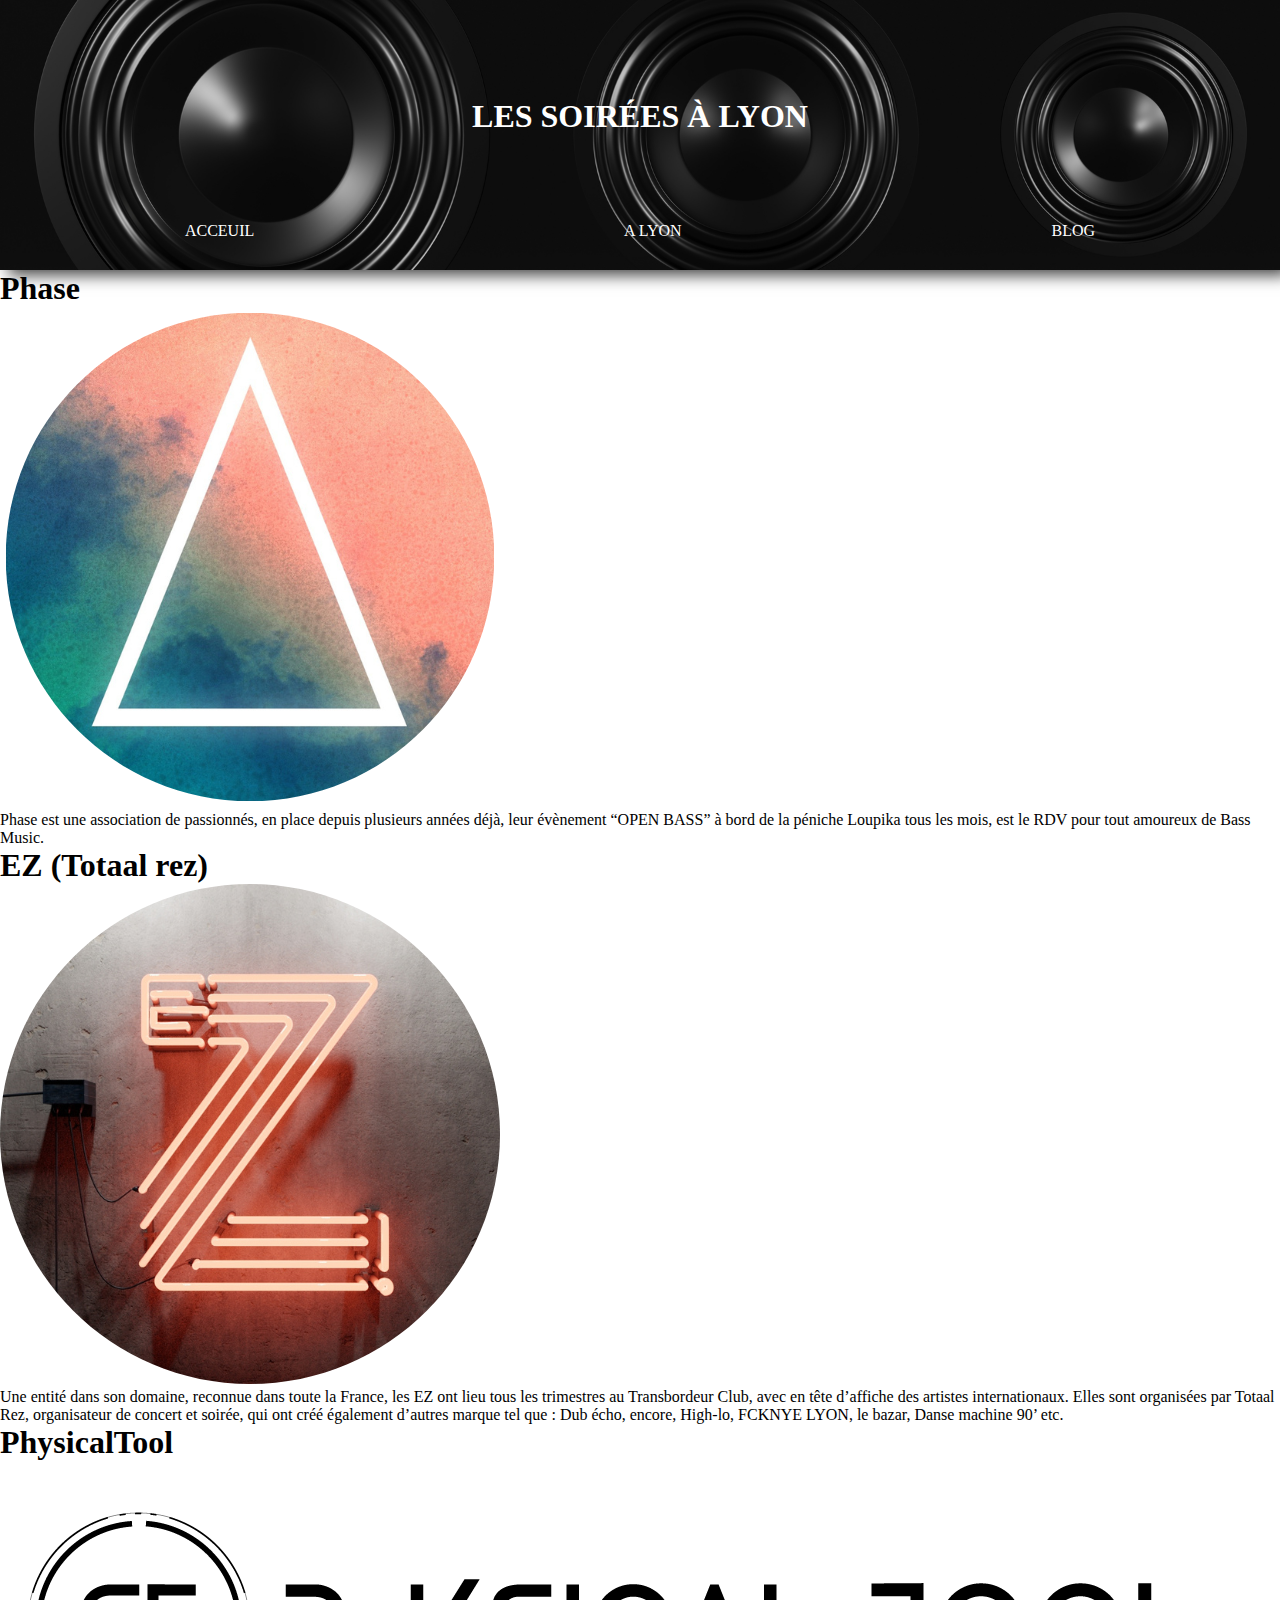
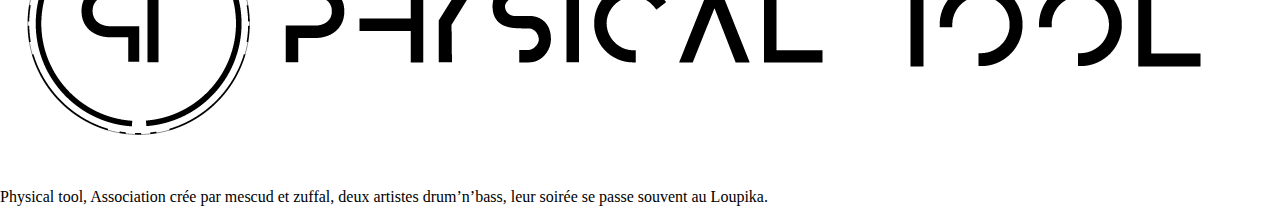
==== page2.html @ d8d4aff1 "base content HTML done" ====
<!DOCTYPE html>
<html lang="en">
<head>
    <meta charset="UTF-8">
    <meta http-equiv="X-UA-Compatible" content="IE=edge">
    <meta name="author" content="Benjamin CHAILLAN">
    <meta name="viewport" content="width=device-width, initial-scale=1.0">
    <link rel="stylesheet" href="style.css">
    <link rel="stylesheet" href="page2.css">
    <title>Dubstep and DNB | Lyon | Meilleurs soirée Bass Music Lyon</title>
</head>
<body>
    <header>
        <div class="home-header">
        <div class="title">
        <h1>Les soirées à Lyon</h1>
        </div>
        <nav>
            <div class="navlink-container">
                <ul class="menu">
                    <li class="list-menu"><a href="">Acceuil</a> </li>
                    <li class="list-menu"><a href="">A Lyon</a></li>
                    <li class="list-menu"><a href="">Blog</a></li>
                </ul>
            </div>
        </nav>
        </div>
    </header>
    <main>
        <section>
            <div>
                <article>
                    <h1>Phase</h1>
                    <img src="images/phase-LOGO.png" alt="" class="logo-conttainer">
                    <p>Phase est une association de passionnés, en place depuis plusieurs années déjà, leur évènement “OPEN BASS”  à bord de la péniche Loupika tous les mois, est le RDV pour tout amoureux de Bass Music. </p>
                </article>
            </div>
            <div>
                <article>
                    <h1>EZ (Totaal rez)</h1>
                    <img class="logo-container" src="images/EZ-LOGO.png" alt="LOGO EZ">
                    <p>Une entité dans son domaine, reconnue dans toute la France, les EZ ont lieu tous les trimestres  au Transbordeur Club, avec en tête d’affiche des artistes internationaux.
                        Elles sont organisées par Totaal Rez, organisateur de concert et soirée, qui ont créé également d’autres marque tel que : Dub écho, encore, High-lo, FCKNYE LYON, le bazar, Danse machine 90’ etc.
                        </p>
                </article>
            </div>
            <div>
                <article>
                    <h1>PhysicalTool</h1>
                    <img src="images/logofinalrvbNoir-01.png" alt="" class="logo-container">
                    <p>Physical tool, Association crée par mescud et zuffal, deux artistes drum’n’bass, leur soirée se passe souvent au Loupika.
                    </p>
                </article>
            </div>
        </section>
    </main>
    <footer>

    </footer>
</body>
</html>
---- style.css ----
* {
    margin: 0;
    padding: 0;
    box-sizing: border-box;
    list-style: none;
    text-decoration: none;
}




:root {
    --main-color : black;
    --secondary-color : white;
    --hover-color : black;
    --background-hover-color : rgba(201, 201, 201, 0.697);
    --shadow-settings-color-1 : 9px 5px 15px 0px rgba(0,0,0,0.75);
    --shadow-settings-color-2: 10px 10px 20px 0px rgba(0,0,0,0.75);
}
            /*---------------------- HEADER ----------------------*/

header {
    height: 30vh;
    background: url(images/basscover.jpg) center/cover ;
    text-transform: uppercase;
    box-shadow: 9px 5px 15px 0px rgba(0,0,0,0.75);
    -webkit-box-shadow:var(--shadow-settings-color-1) ;
    -moz-box-shadow:var(--shadow-settings-color-1);
    
}

.home-header {
    width: 100%;
    height: 100%;
}

.title {
    display: flex;
    width: 100%;
    height: 50%;
    justify-content: center;
    align-items: flex-end;
    color: var(--secondary-color);
}

nav {
    width: 100%;
    height: 50%;
}

.navlink-container {
    width: 100%;
    height: 100%;
}

.menu {
    display: flex;
    width: 100%;
    height: 100%;
    justify-content: space-around;
    align-items: flex-end;
    padding-bottom: 30px;
}

a {   
    color: var(--secondary-color);
    padding: 10px;
    border-radius: 10px;
}

.menu li a:hover {
    color:var(--hover-color) ;
    background-color:var(--background-hover-color);
}

            /*---------------------- ARTICLES----------------------*/

.main {
    margin: 0 20vw;
}


.article-container {
    width: 100%;
}

.intro {
    margin: 100px 0;
}
.article-column {
    text-align: center;
    margin: 50px 0;
}

.article-title { 
    margin: 10px 0;
    text-transform: uppercase;
}

.article-content {
    margin-bottom: 40px ;
}

            /* ---------------------- SAMPLE GENEREAL SETTINGS AREA ----------------------*/
iframe {
    border: 0;
}

.title-sample {
    padding: 5px;
}

.article-comment {
    font-style: italic;
}
            /* ---------------------- SAMPLES-DUBSTEP ----------------------*/

.sample-containers-dubstep > * { 
    text-transform: uppercase;
    display: flex;
    flex-direction: column;
    align-items: center;
    width: 100%;
    height: auto;
    border-radius: 50px;
    text-align: center;
    padding-bottom: 20px;
    box-shadow: 10px 10px 20px 0px rgba(0,0,0,0.75);
    -webkit-box-shadow:var(--shadow-settings-color-2) ;
    -moz-box-shadow: var(--shadow-settings-color-2);
    
}

.sample-containers-dubstep {
    display: grid;
    grid-template-columns: repeat(3, 1fr);
    grid-template-rows: repeat(2, 1fr);
    grid-column-gap: 20px;
    grid-row-gap: 20px;
    margin-bottom: 40px;
}

.sample-div1 { grid-area: 1 / 1 / 2 / 2; }
.sample-div2 { grid-area: 1 / 2 / 2 / 3; }
.sample-div3 { grid-area: 1 / 3 / 2 / 4; }
.sample-div4 { grid-area: 2 / 1 / 3 / 2; }
.sample-div5 { grid-area: 2 / 2 / 3 / 3; }
.sample-div6 { grid-area: 2 / 3 / 3 / 4; } 



            /*---------------------- SAMPLE-DNB ----------------------*/

.sample-containers-dnb > * { 
    text-transform: uppercase;
    display: flex;
    flex-direction: column;
    align-items: center;
    width: 100%;
    height: auto;
    border-radius: 50px;
    text-align: center;
    padding-bottom: 20px;
    box-shadow: 10px 10px 20px 0px rgba(0,0,0,0.75);
    -webkit-box-shadow: 10px 10px 20px 0px rgba(0,0,0,0.75);
    -moz-box-shadow: 10px 10px 20px 0px rgba(0,0,0,0.75);
}
.sample-containers-dnb {
    display: grid;
    grid-template-columns: repeat(3, 1fr);
    grid-template-rows: repeat(2, 1fr);
    grid-column-gap: 20px;
    grid-row-gap: 20px;
    
}

.sample-div7 { grid-area: 1 / 1 / 2 / 2; }
.sample-div8 { grid-area: 1 / 2 / 2 / 3; }
.sample-div9 { grid-area: 1 / 3 / 2 / 4; }
.sample-div10 { grid-area: 2 / 1 / 3 / 2; }
.sample-div11 { grid-area: 2 / 2 / 3 / 3; }
.sample-div12 { grid-area: 2 / 3 / 3 / 4; } 

            /*----------------------  RESPONSIVE ---------------------- */

@media screen and (max-width:768px) {

main {
    margin:0 10vw ;
    }

.sample-containers-dubstep {
    display: flex;
    flex-direction: column;
    }

.sample-containers-dnb {
    display: flex;
    flex-direction: column;
    }
} 


@media screen and (max-width:1200px) and (min-width:769px) {
    main {
        margin: 0 10vw;
    }
    
    .sample-containers-dubstep {
        display: grid;
        grid-template-columns: repeat(2, 1fr);
        grid-template-rows: repeat(3, 1fr);
        grid-column-gap: 20px;
        grid-row-gap: 20px;
        }
        
    .sample-div1 { grid-area: 1 / 1 / 2 / 2; }
    .sample-div2 { grid-area: 1 / 2 / 2 / 3; }
    .sample-div3 { grid-area: 2 / 1 / 3 / 2; }
    .sample-div4 { grid-area: 2 / 2 / 3 / 3; }
    .sample-div5 { grid-area: 3 / 1 / 4 / 2; }
    .sample-div6 { grid-area: 3 / 2 / 4 / 3; } 
    
    .sample-containers-dnb {
        display: grid;
        grid-template-columns: repeat(2, 1fr);
        grid-template-rows: repeat(3, 1fr);
        grid-column-gap: 20px;
        grid-row-gap: 20px;
        }
    
        .sample-div7 { grid-area: 1 / 1 / 2 / 2; }
        .sample-div8 { grid-area: 1 / 2 / 2 / 3; }
        .sample-div9 { grid-area: 2 / 1 / 3 / 2; }
        .sample-div10 { grid-area: 2 / 2 / 3 / 3; }
        .sample-div11 { grid-area: 3 / 1 / 4 / 2; }
        .sample-div12 { grid-area: 3 / 2 / 4 / 3; } 
        
        
    }
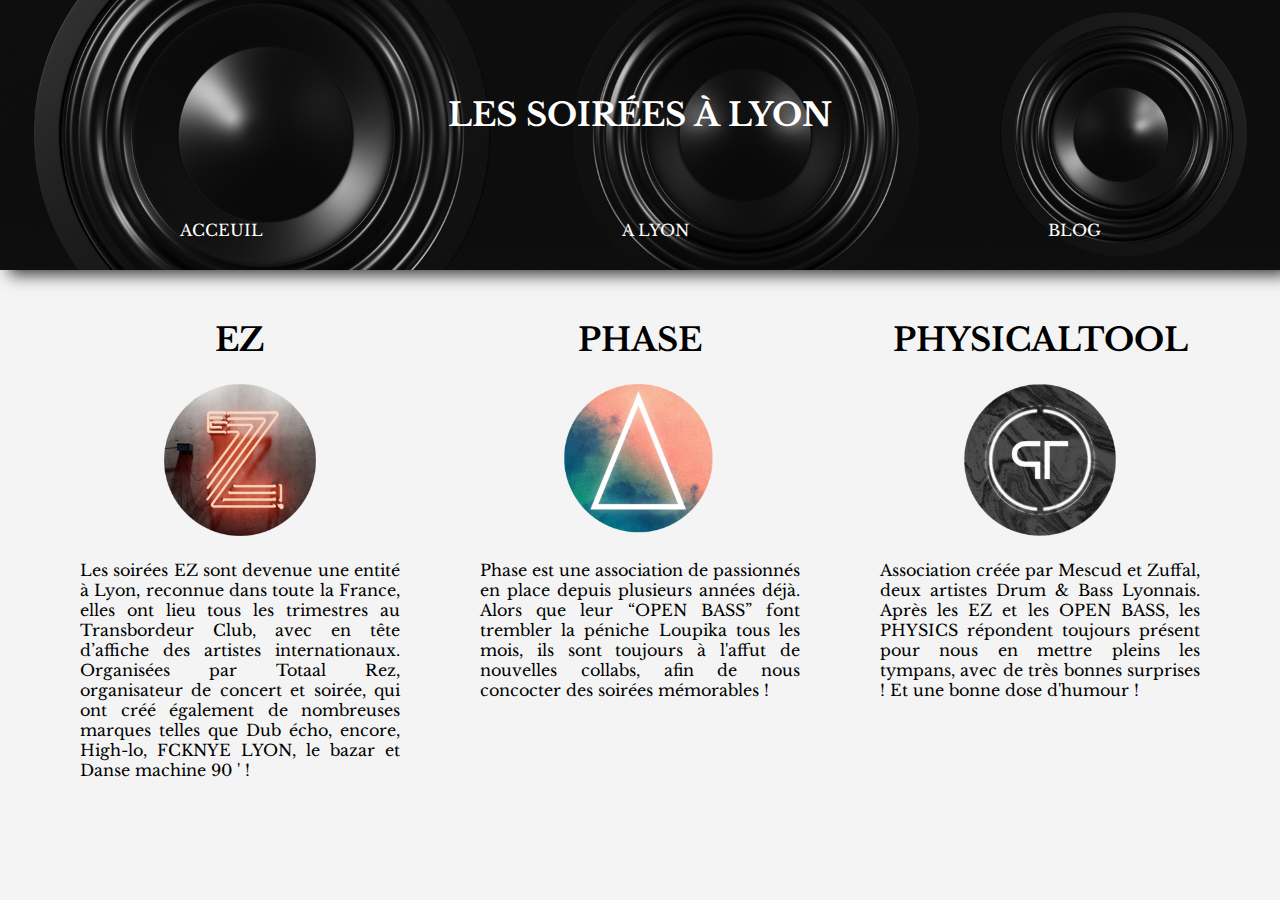
==== commit 2f71f045: "finish page 2CSS with add logo in PNG for background color body" ====
--- a/page2.html
+++ b/page2.html
@@ -10,6 +10,17 @@
     <title>Dubstep and DNB | Lyon | Meilleurs soirée Bass Music Lyon</title>
 </head>
 <body>
+    <script>
+        window.fbAsyncInit = function() {
+          FB.init({
+            appId            : 'your-app-id',
+            autoLogAppEvents : true,
+            xfbml            : true,
+            version          : 'v15.0'
+          });
+        };
+      </script>
+      <script async defer crossorigin="anonymous" src="https://connect.facebook.net/en_US/sdk/debug.js"></script>
     <header>
         <div class="home-header">
         <div class="title">
@@ -18,8 +29,8 @@
         <nav>
             <div class="navlink-container">
                 <ul class="menu">
-                    <li class="list-menu"><a href="">Acceuil</a> </li>
-                    <li class="list-menu"><a href="">A Lyon</a></li>
+                    <li class="list-menu"><a href="index.html">Acceuil</a> </li>
+                    <li class="list-menu"><a href="page2.css">A Lyon</a></li>
                     <li class="list-menu"><a href="">Blog</a></li>
                 </ul>
             </div>
@@ -27,30 +38,42 @@
         </div>
     </header>
     <main>
-        <section>
-            <div>
-                <article>
-                    <h1>Phase</h1>
-                    <img src="images/phase-LOGO.png" alt="" class="logo-conttainer">
-                    <p>Phase est une association de passionnés, en place depuis plusieurs années déjà, leur évènement “OPEN BASS”  à bord de la péniche Loupika tous les mois, est le RDV pour tout amoureux de Bass Music. </p>
+        <section class="articleP2-container">
+            <div class="div-articlesP2-content">
+                <article class="articleP2-content">
+                    <div class="logo-and-title">
+                    <title></title>
+                    <img class="logo-container" src="images/ezLOGO.png" alt="LOGO EZ">
+                    <h1 class="articleP2-title">EZ</h1>
+                    </div>
+                    <p class="articleP2-p">Les soirées EZ sont devenue une entité à Lyon, reconnue dans toute la France, elles ont lieu tous les trimestres  au Transbordeur Club, avec en tête d’affiche des artistes internationaux.
+                        Organisées par Totaal Rez, organisateur de concert et soirée, qui ont créé également de nombreuses marques telles que  Dub écho, encore, High-lo, FCKNYE LYON, le bazar et Danse machine 90 ' ! 
+                    </p>
+                    <div class="fb-like" data-href="https://www.facebook.com/ez.dubstep.night" data-width="" data-layout="button_count" data-action="like" data-size="small" data-share="false"></div>
+                    
+                </article>
+               
+            </div>
+            <div class="div-articlesP2-content">
+                <article class="articleP2-content">
+                    <div class="logo-and-title">
+                    <img src="images/phaseLOGO.png" alt="" class="logo-container">
+                    <h1 class="articleP2-title">Phase</h1>
+                    </div>
+                    <p>Phase est une association de passionnés en place depuis plusieurs années déjà. Alors que leur “OPEN BASS”  font trembler  la péniche Loupika tous les mois, ils sont toujours à l'affut de nouvelles collabs, afin de nous concocter des soirées mémorables ! </p>
+                    <div class="fb-like" data-href="https://www.facebook.com/phaselectro" data-width="" data-layout="button_count" data-action="like" data-size="small" data-share="false"></div>    
                 </article>
             </div>
-            <div>
-                <article>
-                    <h1>EZ (Totaal rez)</h1>
-                    <img class="logo-container" src="images/EZ-LOGO.png" alt="LOGO EZ">
-                    <p>Une entité dans son domaine, reconnue dans toute la France, les EZ ont lieu tous les trimestres  au Transbordeur Club, avec en tête d’affiche des artistes internationaux.
-                        Elles sont organisées par Totaal Rez, organisateur de concert et soirée, qui ont créé également d’autres marque tel que : Dub écho, encore, High-lo, FCKNYE LYON, le bazar, Danse machine 90’ etc.
-                        </p>
-                </article>
-            </div>
-            <div>
-                <article>
-                    <h1>PhysicalTool</h1>
-                    <img src="images/logofinalrvbNoir-01.png" alt="" class="logo-container">
-                    <p>Physical tool, Association crée par mescud et zuffal, deux artistes drum’n’bass, leur soirée se passe souvent au Loupika.
+            <div class="div-articlesP2-content">
+                <article class="articleP2-content">
+                    <div class="logo-and-title">
+                    <img src="images/physicalLOGO.png" alt="" class="logo-container">
+                    <h1 class="articleP2-title">PhysicalTool</h1>
+                    </div>
+                    <p>Association créée par Mescud et Zuffal, deux artistes Drum & Bass Lyonnais. Après les EZ et les OPEN BASS, les PHYSICS répondent toujours présent pour nous en mettre pleins les tympans, avec de très bonnes surprises ! Et une bonne dose d'humour !
                     </p>
-                </article>
+                    <div class="fb-like" data-href="https://www.facebook.com/physicaltoolcrew" data-width="" data-layout="button_count" data-action="like" data-size="small" data-share="false"></div>
+                    </article>
             </div>
         </section>
     </main>
--- a/style.css
+++ b/style.css
@@ -1,21 +1,29 @@
+@import url('https://fonts.googleapis.com/css2?family=Libre+Baskerville&display=swap');
+
 * {
     margin: 0;
     padding: 0;
     box-sizing: border-box;
     list-style: none;
     text-decoration: none;
-}
-
+    font-family: 'Libre Baskerville', serif;
+    
+}
+body {
+    background-color: var(--background-color)
+}
 
 
 
 :root {
     --main-color : black;
-    --secondary-color : white;
+    --secondary-color : rgb(255, 255, 255);
     --hover-color : black;
     --background-hover-color : rgba(201, 201, 201, 0.697);
     --shadow-settings-color-1 : 9px 5px 15px 0px rgba(0,0,0,0.75);
     --shadow-settings-color-2: 10px 10px 20px 0px rgba(0,0,0,0.75);
+    --background-color : #F4F4F4;
+    --police-color : #2a272a;
 }
             /*---------------------- HEADER ----------------------*/
 
@@ -76,7 +84,7 @@
             /*---------------------- ARTICLES----------------------*/
 
 .main {
-    margin: 0 20vw;
+    margin: 0 20vw;    
 }
 
 
@@ -128,6 +136,7 @@
     box-shadow: 10px 10px 20px 0px rgba(0,0,0,0.75);
     -webkit-box-shadow:var(--shadow-settings-color-2) ;
     -moz-box-shadow: var(--shadow-settings-color-2);
+    background-color: var(--secondary-color);
     
 }
 
@@ -164,6 +173,7 @@
     box-shadow: 10px 10px 20px 0px rgba(0,0,0,0.75);
     -webkit-box-shadow: 10px 10px 20px 0px rgba(0,0,0,0.75);
     -moz-box-shadow: 10px 10px 20px 0px rgba(0,0,0,0.75);
+    background-color: var(--secondary-color);
 }
 .sample-containers-dnb {
     display: grid;
@@ -189,6 +199,10 @@
     margin:0 10vw ;
     }
 
+    .article-content {
+    text-align: justify;
+}
+
 .sample-containers-dubstep {
     display: flex;
     flex-direction: column;
@@ -204,6 +218,10 @@
 @media screen and (max-width:1200px) and (min-width:769px) {
     main {
         margin: 0 10vw;
+    }
+    
+    .article-content {
+        text-align: justify;
     }
     
     .sample-containers-dubstep {
--- a/page2.css
+++ b/page2.css
@@ -0,0 +1,72 @@
+body {
+    background-color: var(--background-color);
+}
+
+.articleP2-container {
+    display:flex;
+    justify-content: space-evenly;
+}
+
+.articleP2-content {
+    width: 25vw;
+    margin-top: 50px;
+    height: auto;
+    display: flex;
+    flex-direction: column;
+    justify-content:space-between;
+    text-align: justify;
+    
+    /* background-color: var(--secondary-color);
+    padding: 10px;
+    box-shadow: 10px 10px 20px 0px rgba(0,0,0,0.75);
+    -webkit-box-shadow: 10px 10px 20px 0px rgba(0,0,0,0.75);
+    -moz-box-shadow: 10px 10px 20px 0px rgba(0,0,0,0.75);
+    border-radius: 10px;
+    */
+
+}
+
+.logo-container {
+    width: 50%;
+    margin: 20px;
+    
+}
+
+.logo-and-title {
+    display: flex;
+    flex-direction: column-reverse;
+    align-items: center;
+    text-transform: uppercase;
+}
+
+.fb-like {
+    
+    display: flex;
+    justify-content: flex-end;
+    margin-top: 10px;
+}
+
+
+
+/*----------------------  RESPONSIVE ---------------------- */
+
+@media screen and (max-width:1200px) {
+    .articleP2-container {
+        flex-direction: column;
+        align-items: center;
+        width: 100%;
+        
+        }
+    .articleP2-content {
+        width: 50vw;
+        margin: 50px 0;
+        
+    }
+    .logo-and-title {
+        margin: 30px 0;
+    }
+    .fb-like {
+        justify-content: center;
+    }
+}
+
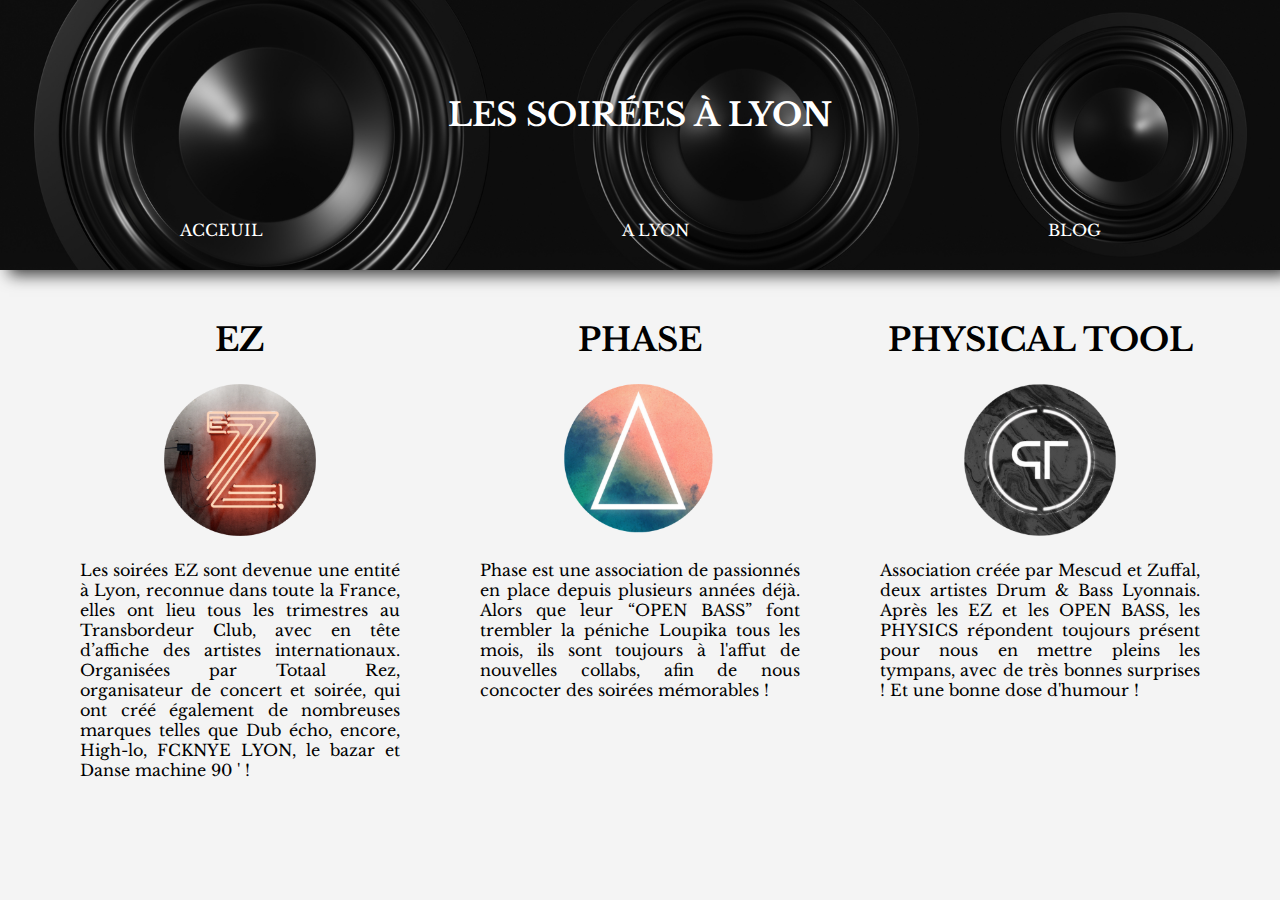
==== commit a33dc436: "Merge pull request #12 from brrrrrbrrrr/page2CSS" ====
--- a/page2.html
+++ b/page2.html
@@ -68,7 +68,7 @@
                 <article class="articleP2-content">
                     <div class="logo-and-title">
                     <img src="images/physicalLOGO.png" alt="" class="logo-container">
-                    <h1 class="articleP2-title">PhysicalTool</h1>
+                    <h1 class="articleP2-title">Physical Tool</h1>
                     </div>
                     <p>Association créée par Mescud et Zuffal, deux artistes Drum & Bass Lyonnais. Après les EZ et les OPEN BASS, les PHYSICS répondent toujours présent pour nous en mettre pleins les tympans, avec de très bonnes surprises ! Et une bonne dose d'humour !
                     </p>
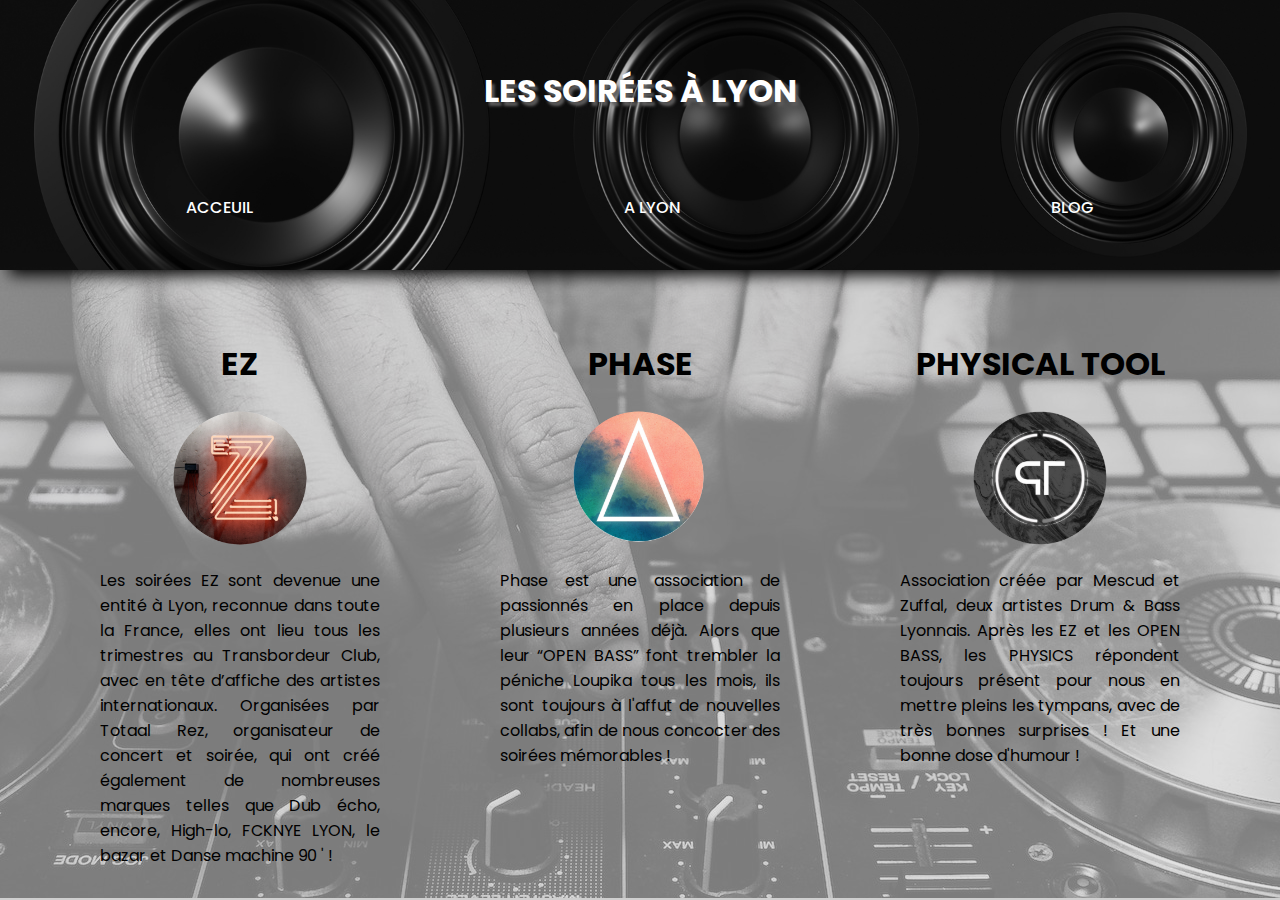
==== commit c7ada0f7: "Merge pull request #15 from brrrrrbrrrr/page1update" ====
--- a/page2.html
+++ b/page2.html
@@ -24,14 +24,14 @@
     <header>
         <div class="home-header">
         <div class="title">
-        <h1>Les soirées à Lyon</h1>
+        <h1 class="title-effect">Les soirées à Lyon</h1>
         </div>
         <nav>
             <div class="navlink-container">
                 <ul class="menu">
                     <li class="list-menu"><a href="index.html">Acceuil</a> </li>
-                    <li class="list-menu"><a href="page2.css">A Lyon</a></li>
-                    <li class="list-menu"><a href="">Blog</a></li>
+                    <li class="list-menu"><a href="page2.html">A Lyon</a></li>
+                    <li class="list-menu"><a href="page3.html">Blog</a></li>
                 </ul>
             </div>
         </nav>
--- a/style.css
+++ b/style.css
@@ -1,4 +1,4 @@
-@import url('https://fonts.googleapis.com/css2?family=Libre+Baskerville&display=swap');
+@import url('https://fonts.googleapis.com/css2?family=Libre+Baskerville&family=Permanent+Marker&family=Poppins:ital,wght@0,200;0,400;0,500;0,600;0,700;0,800;0,900;1,200;1,300;1,400;1,500;1,700;1,800;1,900&family=Seymour+One&display=swap');
 
 * {
     margin: 0;
@@ -6,12 +6,32 @@
     box-sizing: border-box;
     list-style: none;
     text-decoration: none;
-    font-family: 'Libre Baskerville', serif;
+ 
+    
     
 }
 body {
-    background-color: var(--background-color)
-}
+    /* background-color: var(--background-color) */
+    position: relative;
+    font-family: 'Poppins', serif;
+    font-weight: 400;
+    
+    
+}
+body::after {
+    content: "";
+    background: url(images/djBackGround.jpg)fixed ;
+    background-position: center;
+    max-width: 100vw;
+    height: auto;
+    opacity: 0.4;
+    top: 0;
+    left: 0;
+    bottom: 0;
+    right: 0;
+    position: absolute;
+    z-index: -1;   
+  }
 
 
 
@@ -19,11 +39,15 @@
     --main-color : black;
     --secondary-color : rgb(255, 255, 255);
     --hover-color : black;
-    --background-hover-color : rgba(201, 201, 201, 0.697);
-    --shadow-settings-color-1 : 9px 5px 15px 0px rgba(0,0,0,0.75);
-    --shadow-settings-color-2: 10px 10px 20px 0px rgba(0,0,0,0.75);
-    --background-color : #F4F4F4;
+    --nav-background-color-hover : rgba(201, 201, 201, 0.697);
+    --shadow-settings-color-1 : 9px 5px 15px 0px rgba(0,0,0);
+    --shadow-settings-color-2: 10px 10px 20px 0px rgb(0, 0, 0);
+    --shadow-settings-color-article : 9px 5px 15px 0px rgba(0,0,0,0.75);
+    --background-color : #cfcfcf;
     --police-color : #2a272a;
+    --border-hover : white ;
+    --hover-background--general : #f4f4f4a9;
+    
 }
             /*---------------------- HEADER ----------------------*/
 
@@ -40,6 +64,7 @@
 .home-header {
     width: 100%;
     height: 100%;
+    
 }
 
 .title {
@@ -49,6 +74,21 @@
     justify-content: center;
     align-items: flex-end;
     color: var(--secondary-color);
+    animation: slide-in 1s;
+    
+    
+    }
+
+.title-effect {
+    text-shadow: 3px 4px 3px #5c5b5b;
+    border-radius: 50%;
+    padding: 20px;
+    
+}
+
+.title-effect:hover {
+    transform: scale(2);
+	animation: pulse 1s infinite;
 }
 
 nav {
@@ -70,16 +110,28 @@
     padding-bottom: 30px;
 }
 
-a {   
+a {
     color: var(--secondary-color);
-    padding: 10px;
-    border-radius: 10px;
-}
-
-.menu li a:hover {
+    transition: transform .5s;
+    font-weight: 500;
+}
+
+li {   
+    
+    padding: 20px;
+    border-radius: 50%; 
+    /* animation: pulse 1s infinite; */
+    transition: transform .5s;
+}
+
+
+.menu li:hover {
     color:var(--hover-color) ;
-    background-color:var(--background-hover-color);
-}
+    background-color:var(--nav-background-color-hover);  
+    transform: scale(1.3);
+    
+}
+
 
             /*---------------------- ARTICLES----------------------*/
 
@@ -90,18 +142,39 @@
 
 .article-container {
     width: 100%;
+    
 }
 
 .intro {
     margin: 100px 0;
-}
+    padding: 20px;
+    transition: transform .5s, background-color .5s, box-shadow .5s ;
+    border-radius: 10px;
+}
+
+.intro:hover{
+    background-color:var(--hover-background--general); 
+    box-shadow: var(--shadow-settings-color-article);
+}
+
 .article-column {
     text-align: center;
     margin: 50px 0;
 }
 
+.article-full {
+    padding: 20px;
+    transition: transform .5s, background-color .5s, box-shadow .5s;
+    border-radius: 10px;
+}
+
+.article-full:hover{
+    background-color:var(--hover-background--general); 
+    box-shadow: var(--shadow-settings-color-article);
+}
+
 .article-title { 
-    margin: 10px 0;
+    margin: 30px 0;
     text-transform: uppercase;
 }
 
@@ -109,6 +182,28 @@
     margin-bottom: 40px ;
 }
 
+.article-dubstep-full {
+    padding: 20px;
+    transition: transform .5s, background-color .5s, box-shadow .5s;
+    border-radius: 10px;
+}
+
+.article-dubstep-full:hover{
+    background-color:var(--hover-background--general); 
+    box-shadow: var(--shadow-settings-color-article);
+    
+}
+
+.article-dnb-full {
+    padding: 20px;
+    transition: transform .5s, background-color .5s, box-shadow .5s;
+    border-radius: 10px;
+}
+
+.article-dnb-full:hover {
+    background-color:var(--hover-background--general);
+    box-shadow: var(--shadow-settings-color-article);
+}
             /* ---------------------- SAMPLE GENEREAL SETTINGS AREA ----------------------*/
 iframe {
     border: 0;
@@ -156,6 +251,18 @@
 .sample-div5 { grid-area: 2 / 2 / 3 / 3; }
 .sample-div6 { grid-area: 2 / 3 / 3 / 4; } 
 
+.sample-containers-dubstep > div  {
+    transition: transform 0.5s, background-color 0.5s, color 0.3s;
+    
+    }
+
+.sample-containers-dubstep > div:hover {
+    transform: scale(1.2);
+    background-color: #282828;
+    z-index: 1;
+    color: var(--secondary-color);
+    
+    }
 
 
             /*---------------------- SAMPLE-DNB ----------------------*/
@@ -175,12 +282,14 @@
     -moz-box-shadow: 10px 10px 20px 0px rgba(0,0,0,0.75);
     background-color: var(--secondary-color);
 }
+
 .sample-containers-dnb {
     display: grid;
     grid-template-columns: repeat(3, 1fr);
     grid-template-rows: repeat(2, 1fr);
     grid-column-gap: 20px;
     grid-row-gap: 20px;
+    margin-bottom: 40px;
     
 }
 
@@ -191,6 +300,52 @@
 .sample-div11 { grid-area: 2 / 2 / 3 / 3; }
 .sample-div12 { grid-area: 2 / 3 / 3 / 4; } 
 
+.sample-containers-dnb > div  {
+    transition: transform 0.8s, background-color 0.5s, color 0.3s;
+    
+    }
+
+.sample-containers-dnb > div:hover {
+    transform: scale(1.2);
+    background-color: #282828;
+    z-index: 1;
+    color: var(--secondary-color);
+    
+    }
+
+
+
+    /* ANIMATION KEYFRAME */
+@keyframes slide-in {
+    from {
+        transform: translateY(-100%);
+        opacity: 0;
+    }
+    to {
+        transform: translateY(0%);
+        opacity: 0.8;
+} }
+
+
+@keyframes pulse {
+    0% {
+      transform: scale(.95);
+      box-shadow: 0 0 0 0 rgba(255, 255, 255, 0.425);
+    }
+    70% {
+      transform: scale(1);
+      box-shadow: 0 0 0 10px rgba(255, 255, 255, 0);
+    }
+      100% {
+      transform: scale(0.95);
+      box-shadow: 0 0 0 0 rgba(255, 255, 255, 0);
+    }
+  }
+  
+  /* MODALE  */
+
+
+
             /*----------------------  RESPONSIVE ---------------------- */
 
 @media screen and (max-width:768px) {
@@ -212,7 +367,7 @@
     display: flex;
     flex-direction: column;
     }
-} 
+}
 
 
 @media screen and (max-width:1200px) and (min-width:769px) {
--- a/page2.css
+++ b/page2.css
@@ -15,21 +15,22 @@
     flex-direction: column;
     justify-content:space-between;
     text-align: justify;
-    
-    /* background-color: var(--secondary-color);
-    padding: 10px;
+    padding: 20px;
+    border-radius: 10px;
+    transition: transform .5s, background-color .5s, box-shadow .5s;
+}
+
+.articleP2-content:hover {
     box-shadow: 10px 10px 20px 0px rgba(0,0,0,0.75);
     -webkit-box-shadow: 10px 10px 20px 0px rgba(0,0,0,0.75);
     -moz-box-shadow: 10px 10px 20px 0px rgba(0,0,0,0.75);
-    border-radius: 10px;
-    */
-
+    background-color: var(--hover-background--general);
+    
 }
 
 .logo-container {
     width: 50%;
-    margin: 20px;
-    
+    margin: 20px;  
 }
 
 .logo-and-title {
@@ -37,15 +38,20 @@
     flex-direction: column-reverse;
     align-items: center;
     text-transform: uppercase;
+    
 }
 
 .fb-like {
     
     display: flex;
-    justify-content: flex-end;
+    justify-content: center;
     margin-top: 10px;
+    transition: transform .5s;
 }
 
+.fb-like:hover {
+    transform: scale(1.1);
+}
 
 
 /*----------------------  RESPONSIVE ---------------------- */
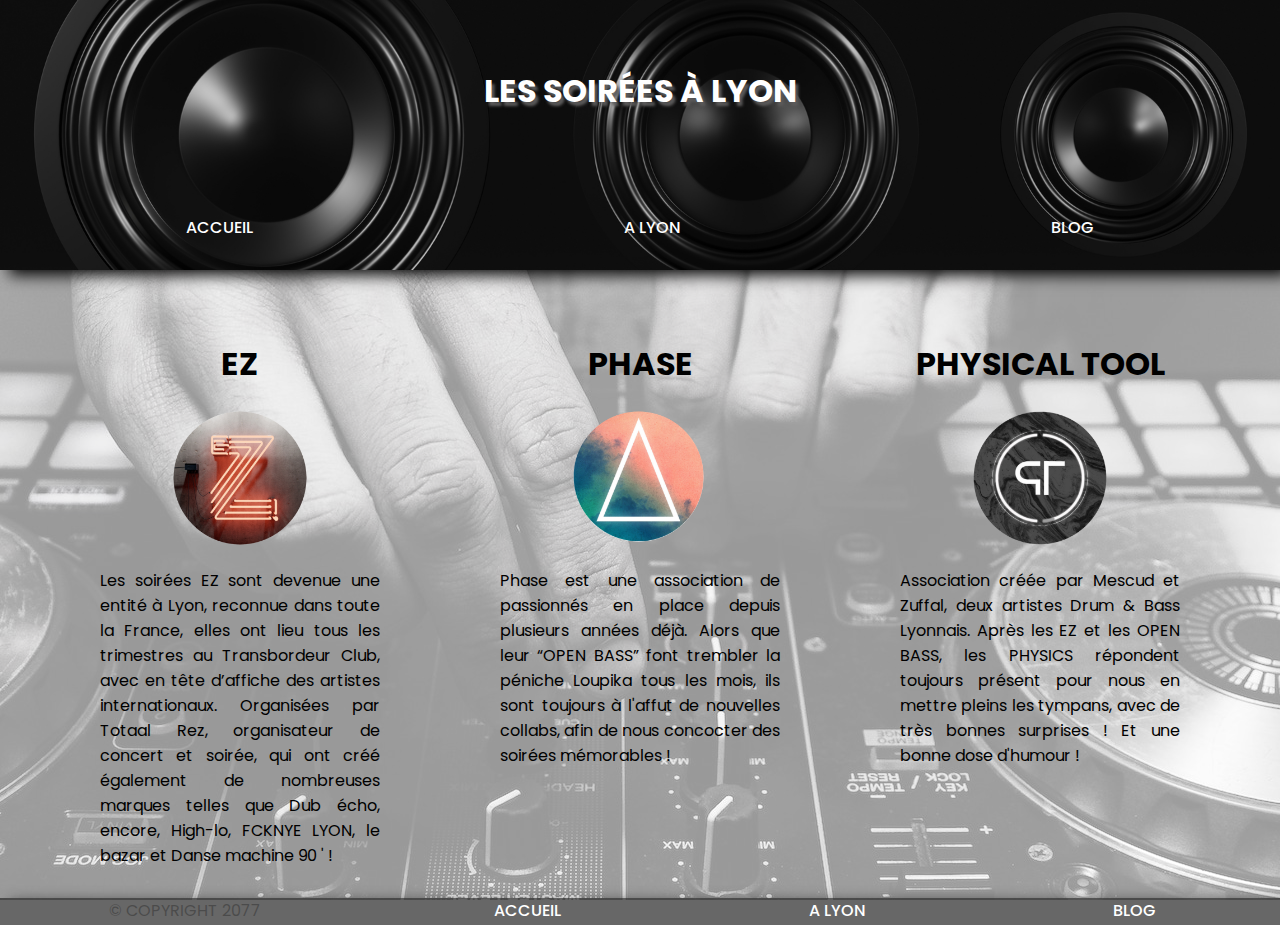
==== commit b6bc3959: "Merge pull request #18 from brrrrrbrrrr/footer" ====
--- a/page2.html
+++ b/page2.html
@@ -29,7 +29,7 @@
         <nav>
             <div class="navlink-container">
                 <ul class="menu">
-                    <li class="list-menu"><a href="index.html">Acceuil</a> </li>
+                    <li class="list-menu"><a href="index.html">Accueil</a> </li>
                     <li class="list-menu"><a href="page2.html">A Lyon</a></li>
                     <li class="list-menu"><a href="page3.html">Blog</a></li>
                 </ul>
@@ -77,8 +77,18 @@
             </div>
         </section>
     </main>
-    <footer>
-
+    <footer class="footer" >
+                
+        <nav>
+            <div class="navlink-container-footer">
+                <ul class="menu-footer">
+                    <p> © Copyright 2077</p>
+                    <li class="list-menu"><a href="index.html">Accueil</a> </li>
+                    <li class="list-menu"><a href="page2.html">A Lyon</a></li>
+                    <li class="list-menu"><a href="page3.html">Blog</a></li>
+                </ul>
+            </div>
+        </nav>
     </footer>
 </body>
 </html>--- a/style.css
+++ b/style.css
@@ -6,19 +6,17 @@
     box-sizing: border-box;
     list-style: none;
     text-decoration: none;
- 
-    
-    
-}
-body {
+ }
+
+ body {
     /* background-color: var(--background-color) */
     position: relative;
     font-family: 'Poppins', serif;
     font-weight: 400;
     
-    
-}
-body::after {
+}
+ 
+    body::after {
     content: "";
     background: url(images/djBackGround.jpg)fixed ;
     background-position: center;
@@ -31,7 +29,7 @@
     right: 0;
     position: absolute;
     z-index: -1;   
-  }
+  } 
 
 
 
@@ -47,6 +45,7 @@
     --police-color : #2a272a;
     --border-hover : white ;
     --hover-background--general : #f4f4f4a9;
+    --hoover-sample : #282828;
     
 }
             /*---------------------- HEADER ----------------------*/
@@ -87,7 +86,7 @@
 }
 
 .title-effect:hover {
-    transform: scale(2);
+    /* transform: scale(2); */
 	animation: pulse 1s infinite;
 }
 
@@ -110,27 +109,26 @@
     padding-bottom: 30px;
 }
 
-a {
-    color: var(--secondary-color);
+ a {
+    color: var(--secondary-color);
+    
+    font-weight: 500;
+}
+
+li {   
+    
+    padding: 0px 15px;
+    border-radius: 5%; 
+   
     transition: transform .5s;
-    font-weight: 500;
-}
-
-li {   
-    
-    padding: 20px;
-    border-radius: 50%; 
-    /* animation: pulse 1s infinite; */
-    transition: transform .5s;
-}
-
-
-.menu li:hover {
+}  
+
+
+ li:hover {
     color:var(--hover-color) ;
     background-color:var(--nav-background-color-hover);  
     transform: scale(1.3);
-    
-}
+ }
 
 
             /*---------------------- ARTICLES----------------------*/
@@ -186,6 +184,7 @@
     padding: 20px;
     transition: transform .5s, background-color .5s, box-shadow .5s;
     border-radius: 10px;
+    
 }
 
 .article-dubstep-full:hover{
@@ -242,6 +241,7 @@
     grid-column-gap: 20px;
     grid-row-gap: 20px;
     margin-bottom: 40px;
+    position: relative;
 }
 
 .sample-div1 { grid-area: 1 / 1 / 2 / 2; }
@@ -251,21 +251,21 @@
 .sample-div5 { grid-area: 2 / 2 / 3 / 3; }
 .sample-div6 { grid-area: 2 / 3 / 3 / 4; } 
 
-.sample-containers-dubstep > div  {
+.samplee  {
     transition: transform 0.5s, background-color 0.5s, color 0.3s;
     
     }
-
-.sample-containers-dubstep > div:hover {
+    /* .sample-containers-dnb > div:hover */
+.samplee:hover {
     transform: scale(1.2);
-    background-color: #282828;
+    background-color: var(--hoover-sample);
     z-index: 1;
     color: var(--secondary-color);
     
     }
 
-
             /*---------------------- SAMPLE-DNB ----------------------*/
+
 
 .sample-containers-dnb > * { 
     text-transform: uppercase;
@@ -290,6 +290,7 @@
     grid-column-gap: 20px;
     grid-row-gap: 20px;
     margin-bottom: 40px;
+    position: relative;
     
 }
 
@@ -300,18 +301,7 @@
 .sample-div11 { grid-area: 2 / 2 / 3 / 3; }
 .sample-div12 { grid-area: 2 / 3 / 3 / 4; } 
 
-.sample-containers-dnb > div  {
-    transition: transform 0.8s, background-color 0.5s, color 0.3s;
-    
-    }
-
-.sample-containers-dnb > div:hover {
-    transform: scale(1.2);
-    background-color: #282828;
-    z-index: 1;
-    color: var(--secondary-color);
-    
-    }
+
 
 
 
@@ -330,23 +320,181 @@
 @keyframes pulse {
     0% {
       transform: scale(.95);
-      box-shadow: 0 0 0 0 rgba(255, 255, 255, 0.425);
+      /* box-shadow: 0 0 0 0 rgba(255, 255, 255, 0.425); */
     }
     70% {
       transform: scale(1);
-      box-shadow: 0 0 0 10px rgba(255, 255, 255, 0);
+      /* box-shadow: 0 0 0 10px rgba(255, 255, 255, 0); */
     }
       100% {
       transform: scale(0.95);
-      box-shadow: 0 0 0 0 rgba(255, 255, 255, 0);
+      /* box-shadow: 0 0 0 0 rgba(255, 255, 255, 0); */
     }
   }
+
   
-  /* MODALE  */
-
-
-
-            /*----------------------  RESPONSIVE ---------------------- */
+
+  /*------------------ DESCRIPTION SUBGENRE ON HOVER DNB ---------------------*/
+  .description {
+    background-color: var(--hoover-sample);
+    width: 100%;
+    height: 100%;
+    position: absolute;
+    width: 30%;
+    height: auto;
+    left: -35%;
+    transition: visibility 0.5s, opacity 0.5s linear;
+    visibility: hidden;
+    opacity: 0;
+    border-radius: 10px;
+} 
+
+.description > h4 {
+    margin-top: 10px;
+}
+
+.description > p {
+    margin: 10px;
+}
+
+.sample-div1:hover ~ .post-dubstep {
+    
+    color: var(--secondary-color);
+    visibility: visible;
+    opacity: 1;
+}
+
+.sample-div2:hover ~ .breakstep {
+    
+    color: var(--secondary-color);
+    visibility: visible;
+    opacity: 1;
+}
+
+.sample-div3:hover ~ .brostep {
+    
+    color: var(--secondary-color);
+    visibility: visible;
+    opacity: 1;
+}
+
+.sample-div4:hover ~ .deathstep {
+    
+    color: var(--secondary-color);
+    visibility: visible;
+    opacity: 1;
+}
+
+.sample-div5:hover ~ .robostep {
+    
+    color: var(--secondary-color);
+    visibility: visible;
+    opacity: 1;
+}
+
+.sample-div6:hover ~ .riddim {
+    
+    color: var(--secondary-color);
+    visibility: visible;
+    opacity: 1;
+}
+
+  /* ----------------- DESCRIPTION SUBGENRE ON HOVER DNB --------------------- */
+  .description2 {
+    background-color: var(--hoover-sample);
+    width: 100%;
+    height: 100%;
+    position: absolute;
+    width: 30%;
+    height: auto;
+    left: -35%;
+    transition: visibility 0.5s, opacity 0.5s linear;
+    visibility: hidden;
+    opacity: 0;
+    border-radius: 10px;
+} 
+
+.description2 > h4 {
+    margin-top: 10px;
+}
+
+.description2 > p {
+    margin: 10px;
+}
+
+
+
+.sample-div7:hover ~ .jungle {
+    visibility: visible;
+    opacity: 1;
+    color: var(--secondary-color);
+}
+
+.sample-div8:hover ~ .liquid {
+    color: var(--secondary-color);
+    visibility: visible;
+    opacity: 1;
+}
+
+.sample-div9:hover ~ .neurofunk {
+    color: var(--secondary-color);
+    visibility: visible;
+    opacity: 1;
+}
+
+.sample-div10:hover ~ .jumpup {
+    color: var(--secondary-color);
+    visibility: visible;
+    opacity: 1;
+        }
+    
+.sample-div11:hover ~ .rollers {
+    color: var(--secondary-color);
+    visibility: visible;
+    opacity: 1;
+}
+   
+.sample-div12:hover ~ .darkstep {
+    color: var(--secondary-color);
+    visibility: visible;
+    opacity: 1;
+}
+    
+/* .dnb-position > h4, .dnb-position > p  */
+/*-------------------------FOOTER-----------------------------------*/
+footer {
+    height: 3vh;
+    text-transform: uppercase;
+    box-shadow: 9px 5px 15px 0px rgba(0,0,0,0.75);
+    -webkit-box-shadow:var(--shadow-settings-color-1) ;
+    -moz-box-shadow:var(--shadow-settings-color-1);
+    background-color:var(--hoover-sample);
+    opacity: 0.7;
+    
+    
+    display: block;
+}
+
+
+.navlink-container-footer {
+    width: 100%;
+    height: 100%;
+    
+}
+
+.menu-footer {
+    display: flex;
+    width: 100%;
+    height: 100%;
+    justify-content: space-around;
+    align-items:flex-start ;
+    padding: 0;
+    margin: 0;
+    
+    
+}
+
+      /*----------------------  RESPONSIVE ---------------------- */
 
 @media screen and (max-width:768px) {
 
--- a/page2.css
+++ b/page2.css
@@ -1,6 +1,4 @@
-body {
-    background-color: var(--background-color);
-}
+
 
 .articleP2-container {
     display:flex;
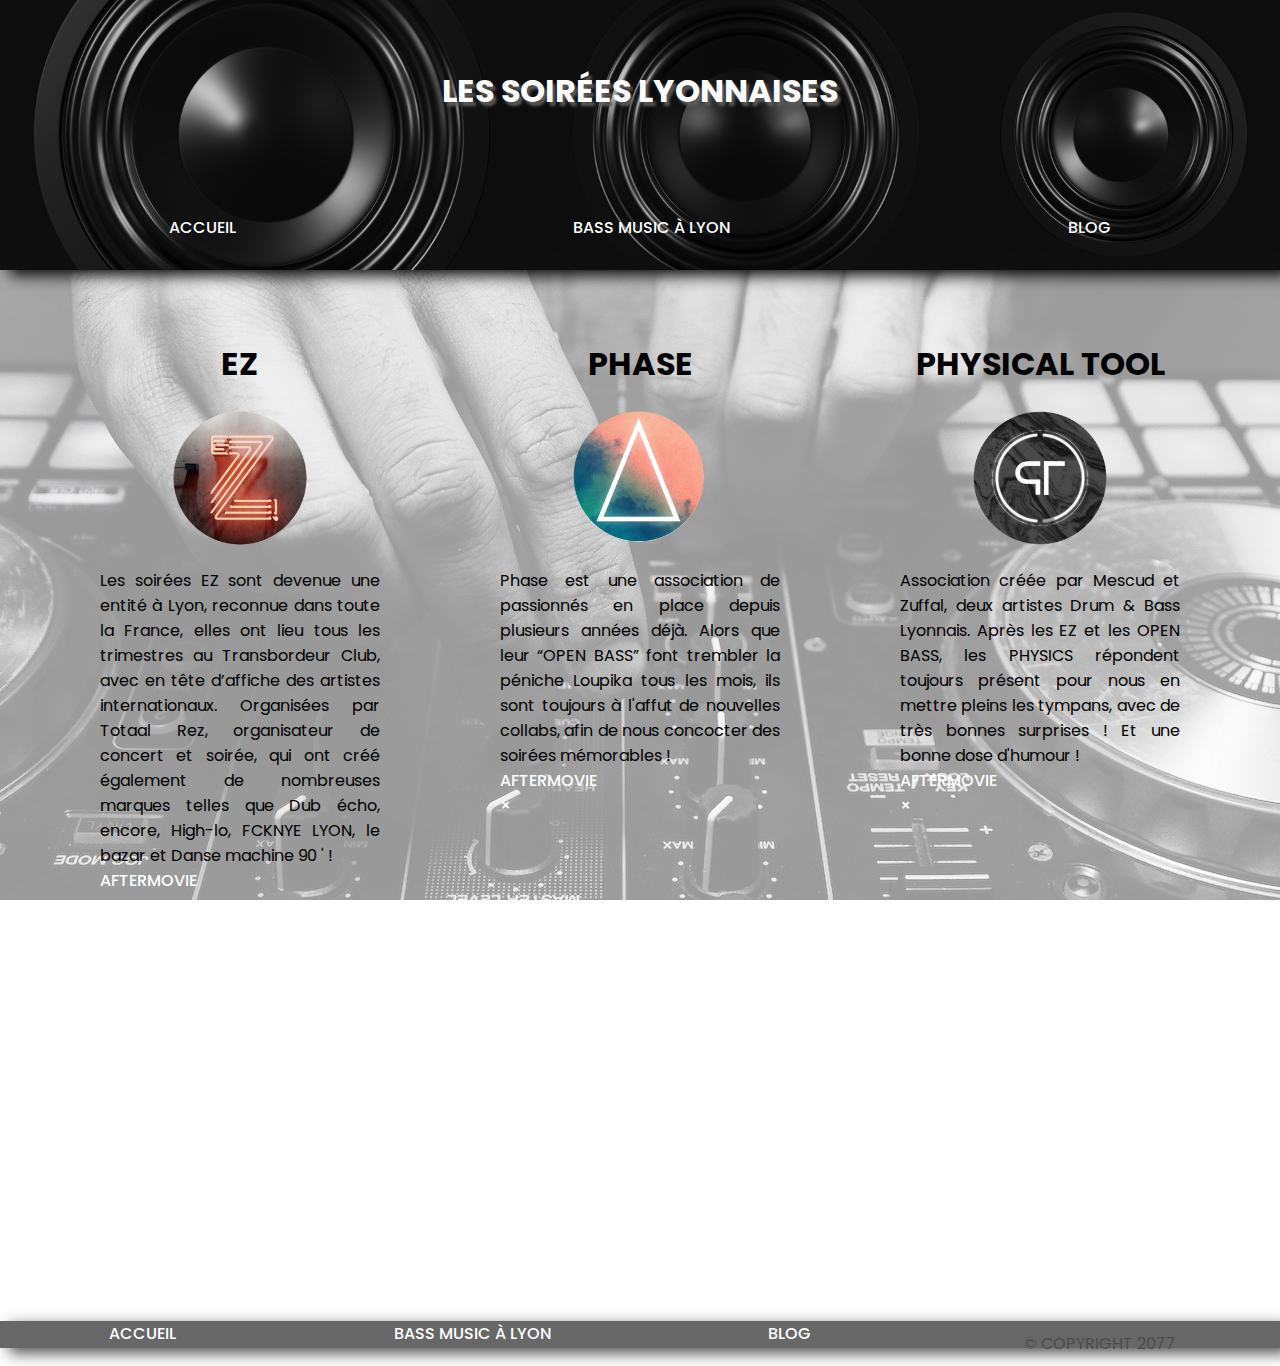
==== commit 24597d3d: "responsive modale" ====
--- a/page2.html
+++ b/page2.html
@@ -10,6 +10,7 @@
     <title>Dubstep and DNB | Lyon | Meilleurs soirée Bass Music Lyon</title>
 </head>
 <body>
+    
     <script>
         window.fbAsyncInit = function() {
           FB.init({
@@ -24,13 +25,13 @@
     <header>
         <div class="home-header">
         <div class="title">
-        <h1 class="title-effect">Les soirées à Lyon</h1>
+        <h1 class="title-effect">Les soirées Lyonnaises</h1>
         </div>
         <nav>
             <div class="navlink-container">
                 <ul class="menu">
                     <li class="list-menu"><a href="index.html">Accueil</a> </li>
-                    <li class="list-menu"><a href="page2.html">A Lyon</a></li>
+                    <li class="list-menu"><a href="page2.html">Bass Music à Lyon</a></li>
                     <li class="list-menu"><a href="page3.html">Blog</a></li>
                 </ul>
             </div>
@@ -42,17 +43,33 @@
             <div class="div-articlesP2-content">
                 <article class="articleP2-content">
                     <div class="logo-and-title">
-                    <title></title>
-                    <img class="logo-container" src="images/ezLOGO.png" alt="LOGO EZ">
-                    <h1 class="articleP2-title">EZ</h1>
+                        <title></title>
+                        <img class="logo-container" src="images/ezLOGO.png" alt="LOGO EZ">
+                        <h1 class="articleP2-title">EZ</h1>
                     </div>
-                    <p class="articleP2-p">Les soirées EZ sont devenue une entité à Lyon, reconnue dans toute la France, elles ont lieu tous les trimestres  au Transbordeur Club, avec en tête d’affiche des artistes internationaux.
+                    <div class="articleP2-p">    
+                        <p >Les soirées EZ sont devenue une entité à Lyon, reconnue dans toute la France, elles ont lieu tous les trimestres  au Transbordeur Club, avec en tête d’affiche des artistes internationaux.
                         Organisées par Totaal Rez, organisateur de concert et soirée, qui ont créé également de nombreuses marques telles que  Dub écho, encore, High-lo, FCKNYE LYON, le bazar et Danse machine 90 ' ! 
-                    </p>
-                    <div class="fb-like" data-href="https://www.facebook.com/ez.dubstep.night" data-width="" data-layout="button_count" data-action="like" data-size="small" data-share="false"></div>
-                    
+                        </p>
+                        <a href="#demo" class="btn">AFTERMOVIE</a>
+                    </div>
+                    <div id="demo" class="modal">
+                        <div class="modal-content">
+                            <a href="#" class="modal-close">&times;</a>
+                         <div class="iframe-container">
+                            <iframe class="yt-video" 
+                            width="560" 
+                            height="315" 
+                            src="https://www.youtube.com/embed/yHcq5vJxxEc" 
+                            title="YouTube video player" 
+                            frameborder="0" 
+                            allow="accelerometer; 
+                            autoplay; clipboard-write; encrypted-media; gyroscope; picture-in-picture; web-share" allowfullscreen>
+                        </iframe>
+                         </div>
+                        </div>
+                    </div>
                 </article>
-               
             </div>
             <div class="div-articlesP2-content">
                 <article class="articleP2-content">
@@ -60,35 +77,61 @@
                     <img src="images/phaseLOGO.png" alt="" class="logo-container">
                     <h1 class="articleP2-title">Phase</h1>
                     </div>
-                    <p>Phase est une association de passionnés en place depuis plusieurs années déjà. Alors que leur “OPEN BASS”  font trembler  la péniche Loupika tous les mois, ils sont toujours à l'affut de nouvelles collabs, afin de nous concocter des soirées mémorables ! </p>
-                    <div class="fb-like" data-href="https://www.facebook.com/phaselectro" data-width="" data-layout="button_count" data-action="like" data-size="small" data-share="false"></div>    
+                    <div class="articleP2-p">
+                        <p>Phase est une association de passionnés en place depuis plusieurs années déjà. Alors que leur “OPEN BASS”  font trembler  la péniche Loupika tous les mois, ils sont toujours à l'affut de nouvelles collabs, afin de nous concocter des soirées mémorables ! </p>
+                        <a href="#demo2" class="btn">AFTERMOVIE</a>
+                    </div>
+                    <div id="demo2" class="modal">
+                        <div class="modal-content">
+                            <a href="#" class="modal-close">&times;</a>
+                          <div class="iframe-container">
+                            <iframe src="https://www.facebook.com/plugins/video.php?height=476&href=https%3A%2F%2Fwww.facebook.com%2Fphaselectro%2Fvideos%2F830782021696095%2F&show_text=false&width=267&t=0"
+                            width="267"
+                             height="476" 
+                             style="border:none;overflow:hidden" 
+                             scrolling="no" 
+                             frameborder="0" 
+                             allowfullscreen="true" 
+                             allow="autoplay; clipboard-write; encrypted-media; picture-in-picture; web-share"
+                              allowFullScreen="true">
+                           </iframe>
+                          </div>
+                        </div>
+                    </div>
                 </article>
             </div>
-            <div class="div-articlesP2-content">
-                <article class="articleP2-content">
-                    <div class="logo-and-title">
-                    <img src="images/physicalLOGO.png" alt="" class="logo-container">
-                    <h1 class="articleP2-title">Physical Tool</h1>
-                    </div>
-                    <p>Association créée par Mescud et Zuffal, deux artistes Drum & Bass Lyonnais. Après les EZ et les OPEN BASS, les PHYSICS répondent toujours présent pour nous en mettre pleins les tympans, avec de très bonnes surprises ! Et une bonne dose d'humour !
-                    </p>
-                    <div class="fb-like" data-href="https://www.facebook.com/physicaltoolcrew" data-width="" data-layout="button_count" data-action="like" data-size="small" data-share="false"></div>
+                <div class="div-articlesP2-content">
+                    <article class="articleP2-content">
+                        <div class="logo-and-title">
+                        <img src="images/physicalLOGO.png" alt="" class="logo-container">
+                        <h1 class="articleP2-title">Physical Tool</h1>
+                        </div>
+                        <div class="articleP2-p">
+                            <p>Association créée par Mescud et Zuffal, deux artistes Drum & Bass Lyonnais. Après les EZ et les OPEN BASS, les PHYSICS répondent toujours présent pour nous en mettre pleins les tympans, avec de très bonnes surprises ! Et une bonne dose d'humour !
+                            </p>
+                            <a href="#demo3" class="btn">AFTERMOVIE</a>
+                        </div>
+                        <div id="demo3" class="modal">
+                            <div class="modal-content">
+                                <a href="#" class="modal-close">&times;</a>
+                               <div class="iframe-container">
+                                <iframe width="560" height="315" src="https://www.youtube.com/embed/b0DZwZyb0qk" title="YouTube video player" frameborder="0" allow="accelerometer; autoplay; clipboard-write; encrypted-media; gyroscope; picture-in-picture; web-share" allowfullscreen></iframe>
+                               </div>
+                              </div>
+                        </div>
                     </article>
-            </div>
-        </section>
-    </main>
-    <footer class="footer" >
-                
-        <nav>
-            <div class="navlink-container-footer">
+                </div>
+            </section>
+        </main>
+        <footer class="footer" >
+            <nav class="navlink-container-footer">
                 <ul class="menu-footer">
-                    <p> © Copyright 2077</p>
-                    <li class="list-menu"><a href="index.html">Accueil</a> </li>
-                    <li class="list-menu"><a href="page2.html">A Lyon</a></li>
-                    <li class="list-menu"><a href="page3.html">Blog</a></li>
+                    <li class="list-menu-f"><a href="index.html">Accueil</a> </li>
+                    <li class="list-menu-f"><a href="page2.html">Bass Music à Lyon</a></li>
+                    <li class="list-menu-f"><a href="page3.html">Blog</a></li>
+                    <p class="copyright"> © Copyright 2077</p>
                 </ul>
-            </div>
-        </nav>
-    </footer>
-</body>
-</html>+            </nav>
+        </footer>
+    </body>
+    </html>--- a/style.css
+++ b/style.css
@@ -111,7 +111,6 @@
 
  a {
     color: var(--secondary-color);
-    
     font-weight: 500;
 }
 
@@ -119,8 +118,7 @@
     
     padding: 0px 15px;
     border-radius: 5%; 
-   
-    transition: transform .5s;
+   transition: transform .5s;
 }  
 
 
@@ -463,6 +461,7 @@
 /* .dnb-position > h4, .dnb-position > p  */
 /*-------------------------FOOTER-----------------------------------*/
 footer {
+    
     height: 3vh;
     text-transform: uppercase;
     box-shadow: 9px 5px 15px 0px rgba(0,0,0,0.75);
@@ -470,16 +469,12 @@
     -moz-box-shadow:var(--shadow-settings-color-1);
     background-color:var(--hoover-sample);
     opacity: 0.7;
-    
-    
-    display: block;
 }
 
 
 .navlink-container-footer {
     width: 100%;
     height: 100%;
-    
 }
 
 .menu-footer {
@@ -490,7 +485,12 @@
     align-items:flex-start ;
     padding: 0;
     margin: 0;
-    
+}
+
+.copyright {
+    padding: 10px;
+    
+    left: 0;
     
 }
 
@@ -515,8 +515,53 @@
     display: flex;
     flex-direction: column;
     }
-}
-
+    .samplee:hover ~ .description, .description2 {
+        display: none;
+    }
+
+    .iframe-container iframe {
+        width: 100%;
+        height: auto;
+    }
+
+    /*----------------------- FOOTER RESPONSIVE------------------------*/
+    
+    footer {
+        width: auto;
+        height: 30vh;
+    }
+    .navlink-container-footer {
+        width: 100%;
+        height: 100%;
+
+    }
+    .menu-footer{
+        display: flex;
+        height: 100%;
+        width: 100%;
+        justify-content:space-around;
+        text-align: center;
+        flex-direction: column;
+    }
+    .menu-footer li {
+        
+        width: 100%;
+        height: 100px;
+        justify-content: space-evenly;
+        align-items: center;
+    }
+    li.list-menu-f {
+        justify-content: center;
+       display: flex;
+       flex-direction: column;
+
+    }
+    li:hover{
+        background-color: initial;
+    }
+
+
+/*------------------------ RESPONSIVE ---------------*/
 
 @media screen and (max-width:1200px) and (min-width:769px) {
     main {
@@ -557,5 +602,21 @@
         .sample-div11 { grid-area: 3 / 1 / 4 / 2; }
         .sample-div12 { grid-area: 3 / 2 / 4 / 3; } 
         
+        .description1, .description2 {
+            left: -37%;
+        }
+    }
+     /* -------------------- EMBED VIDEO ----------------------*/
+    
+     @media screen and (max-width:900px) {
         
-    }+        
+        .iframe-container iframe {
+            width: 100%;
+            height: auto;
+        }
+        .iframe-container .instagram-media {
+            width: 100%;
+            height: auto;
+        }
+     }}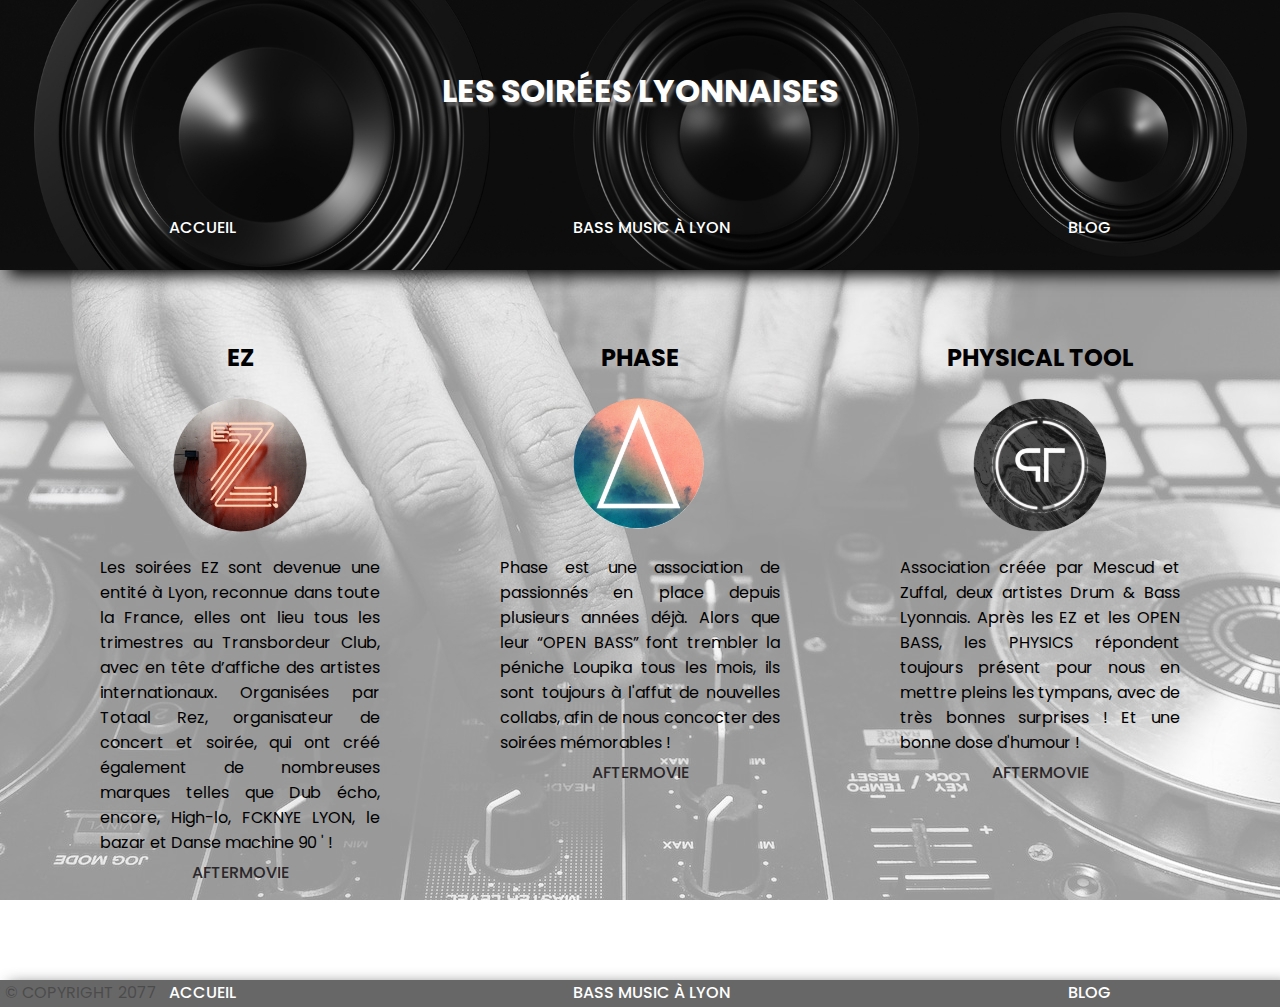
==== commit a8ad762b: "clean code done" ====
--- a/page2.html
+++ b/page2.html
@@ -10,32 +10,20 @@
     <title>Dubstep and DNB | Lyon | Meilleurs soirée Bass Music Lyon</title>
 </head>
 <body>
-    
-    <script>
-        window.fbAsyncInit = function() {
-          FB.init({
-            appId            : 'your-app-id',
-            autoLogAppEvents : true,
-            xfbml            : true,
-            version          : 'v15.0'
-          });
-        };
-      </script>
-      <script async defer crossorigin="anonymous" src="https://connect.facebook.net/en_US/sdk/debug.js"></script>
     <header>
         <div class="home-header">
-        <div class="title">
-        <h1 class="title-effect">Les soirées Lyonnaises</h1>
-        </div>
-        <nav>
-            <div class="navlink-container">
-                <ul class="menu">
-                    <li class="list-menu"><a href="index.html">Accueil</a> </li>
-                    <li class="list-menu"><a href="page2.html">Bass Music à Lyon</a></li>
-                    <li class="list-menu"><a href="page3.html">Blog</a></li>
-                </ul>
+            <div class="title">
+                <h1 class="title-effect">Les soirées Lyonnaises</h1>
             </div>
-        </nav>
+            <nav>
+                <div class="navlink-container">
+                    <ul class="menu">
+                        <li class="list-menu"><a href="index.html">Accueil</a> </li>
+                        <li class="list-menu"><a href="page2.html">Bass Music à Lyon</a></li>
+                        <li class="list-menu"><a href="page3.html">Blog</a></li>
+                    </ul>
+                </div>
+            </nav>
         </div>
     </header>
     <main>
@@ -43,9 +31,8 @@
             <div class="div-articlesP2-content">
                 <article class="articleP2-content">
                     <div class="logo-and-title">
-                        <title></title>
                         <img class="logo-container" src="images/ezLOGO.png" alt="LOGO EZ">
-                        <h1 class="articleP2-title">EZ</h1>
+                        <h2 class="articleP2-title">EZ</h2>
                     </div>
                     <div class="articleP2-p">    
                         <p >Les soirées EZ sont devenue une entité à Lyon, reconnue dans toute la France, elles ont lieu tous les trimestres  au Transbordeur Club, avec en tête d’affiche des artistes internationaux.
@@ -56,17 +43,19 @@
                     <div id="demo" class="modal">
                         <div class="modal-content">
                             <a href="#" class="modal-close">&times;</a>
-                         <div class="iframe-container">
-                            <iframe class="yt-video" 
-                            width="560" 
-                            height="315" 
-                            src="https://www.youtube.com/embed/yHcq5vJxxEc" 
-                            title="YouTube video player" 
-                            frameborder="0" 
-                            allow="accelerometer; 
-                            autoplay; clipboard-write; encrypted-media; gyroscope; picture-in-picture; web-share" allowfullscreen>
-                        </iframe>
-                         </div>
+                            <div class="iframe-container">
+                                <iframe class="yt-video" 
+                                width="560" 
+                                height="315" 
+                                src="https://www.youtube.com/embed/yHcq5vJxxEc" 
+                                title="YouTube video player" 
+                                allow="accelerometer; 
+                                autoplay; clipboard-write; encrypted-media; gyroscope; picture-in-picture; web-share" allowfullscreen>
+                                </iframe>
+                                <div class="more-infos">
+                                    <p class="p-facebook"> Plus d'infos et vidéos sur</p> <a class="facebook" href="https://www.facebook.com/ez.dubstep.night" target="_blank">Facebook</a>
+                                </div>
+                            </div>
                         </div>
                     </div>
                 </article>
@@ -74,8 +63,8 @@
             <div class="div-articlesP2-content">
                 <article class="articleP2-content">
                     <div class="logo-and-title">
-                    <img src="images/phaseLOGO.png" alt="" class="logo-container">
-                    <h1 class="articleP2-title">Phase</h1>
+                        <img src="images/phaseLOGO.png" alt="" class="logo-container">
+                        <h2 class="articleP2-title">Phase</h2>
                     </div>
                     <div class="articleP2-p">
                         <p>Phase est une association de passionnés en place depuis plusieurs années déjà. Alors que leur “OPEN BASS”  font trembler  la péniche Loupika tous les mois, ils sont toujours à l'affut de nouvelles collabs, afin de nous concocter des soirées mémorables ! </p>
@@ -84,54 +73,65 @@
                     <div id="demo2" class="modal">
                         <div class="modal-content">
                             <a href="#" class="modal-close">&times;</a>
-                          <div class="iframe-container">
-                            <iframe src="https://www.facebook.com/plugins/video.php?height=476&href=https%3A%2F%2Fwww.facebook.com%2Fphaselectro%2Fvideos%2F830782021696095%2F&show_text=false&width=267&t=0"
-                            width="267"
-                             height="476" 
-                             style="border:none;overflow:hidden" 
-                             scrolling="no" 
-                             frameborder="0" 
-                             allowfullscreen="true" 
-                             allow="autoplay; clipboard-write; encrypted-media; picture-in-picture; web-share"
-                              allowFullScreen="true">
-                           </iframe>
-                          </div>
+                            <div class="iframe-container">
+                                <iframe 
+                                width="560" 
+                                height="315" 
+                                src="https://www.youtube.com/embed/MifNFEX_zAM" 
+                                title="YouTube video player" 
+                                allow="accelerometer; autoplay; 
+                                clipboard-write; encrypted-media; gyroscope; picture-in-picture; web-share" 
+                                allowfullscreen>
+                                </iframe>
+                                <div class="more-infos">
+                                    <p class="p-facebook"> Plus d'infos et vidéos sur</p> <a class="facebook" href="https://www.facebook.com/phaselectro" target="_blank">Facebook</a>
+                                </div>
+                            </div>
                         </div>
                     </div>
                 </article>
             </div>
-                <div class="div-articlesP2-content">
-                    <article class="articleP2-content">
-                        <div class="logo-and-title">
-                        <img src="images/physicalLOGO.png" alt="" class="logo-container">
-                        <h1 class="articleP2-title">Physical Tool</h1>
+            <div class="div-articlesP2-content">
+                <article class="articleP2-content">
+                    <div class="logo-and-title">
+                        <img src="images/physicalLOGO.png" alt="" class="logo-container" >
+                        <h2 class="articleP2-title">Physical Tool</h2>
+                    </div>
+                    <div class="articleP2-p">
+                        <p>Association créée par Mescud et Zuffal, deux artistes Drum & Bass Lyonnais. Après les EZ et les OPEN BASS, les PHYSICS répondent toujours présent pour nous en mettre pleins les tympans, avec de très bonnes surprises ! Et une bonne dose d'humour !
+                        </p>
+                        <a href="#demo3" class="btn">AFTERMOVIE</a>
+                    </div>
+                    <div id="demo3" class="modal">
+                        <div class="modal-content">
+                            <a href="#" class="modal-close">&times;</a>
+                            <div class="iframe-container">
+                                <iframe width="560" 
+                                height="315" 
+                                src="https://www.youtube.com/embed/b0DZwZyb0qk" 
+                                title="YouTube video player"  
+                                allow="accelerometer; autoplay; clipboard-write; encrypted-media; gyroscope; picture-in-picture; web-share" 
+                                allowfullscreen>
+                                </iframe>
+                                <div class="more-infos">
+                                    <p class="p-facebook"> Plus d'infos et vidéos sur</p> <a class="facebook" href="https://www.facebook.com/physicaltoolcrew" target="_blank">Facebook</a>
+                                </div>
+                            </div>
                         </div>
-                        <div class="articleP2-p">
-                            <p>Association créée par Mescud et Zuffal, deux artistes Drum & Bass Lyonnais. Après les EZ et les OPEN BASS, les PHYSICS répondent toujours présent pour nous en mettre pleins les tympans, avec de très bonnes surprises ! Et une bonne dose d'humour !
-                            </p>
-                            <a href="#demo3" class="btn">AFTERMOVIE</a>
-                        </div>
-                        <div id="demo3" class="modal">
-                            <div class="modal-content">
-                                <a href="#" class="modal-close">&times;</a>
-                               <div class="iframe-container">
-                                <iframe width="560" height="315" src="https://www.youtube.com/embed/b0DZwZyb0qk" title="YouTube video player" frameborder="0" allow="accelerometer; autoplay; clipboard-write; encrypted-media; gyroscope; picture-in-picture; web-share" allowfullscreen></iframe>
-                               </div>
-                              </div>
-                        </div>
-                    </article>
-                </div>
-            </section>
-        </main>
-        <footer class="footer" >
-            <nav class="navlink-container-footer">
-                <ul class="menu-footer">
-                    <li class="list-menu-f"><a href="index.html">Accueil</a> </li>
-                    <li class="list-menu-f"><a href="page2.html">Bass Music à Lyon</a></li>
-                    <li class="list-menu-f"><a href="page3.html">Blog</a></li>
-                    <p class="copyright"> © Copyright 2077</p>
+                    </div>
+                </article>
+            </div>
+        </section>
+    </main>
+    <footer class="footer" >
+        <nav class="navlink-container-footer">
+            <p class="copyright"> © Copyright 2077</p>
+            <ul class="menu-footer">
+                <li class="list-menu-f"><a href="index.html">Accueil</a> </li>
+                <li class="list-menu-f"><a href="page2.html">Bass Music à Lyon</a></li>
+                <li class="list-menu-f"><a href="page3.html">Blog</a></li>
                 </ul>
             </nav>
-        </footer>
-    </body>
-    </html>+    </footer>
+</body>
+</html>--- a/style.css
+++ b/style.css
@@ -6,21 +6,18 @@
     box-sizing: border-box;
     list-style: none;
     text-decoration: none;
- }
-
- body {
-    /* background-color: var(--background-color) */
+}
+
+body {
     position: relative;
     font-family: 'Poppins', serif;
     font-weight: 400;
-    
 }
  
-    body::after {
+body::after {
     content: "";
     background: url(images/djBackGround.jpg)fixed ;
     background-position: center;
-    max-width: 100vw;
     height: auto;
     opacity: 0.4;
     top: 0;
@@ -29,7 +26,7 @@
     right: 0;
     position: absolute;
     z-index: -1;   
-  } 
+} 
 
 
 
@@ -43,12 +40,13 @@
     --shadow-settings-color-article : 9px 5px 15px 0px rgba(0,0,0,0.75);
     --background-color : #cfcfcf;
     --police-color : #2a272a;
+    
     --border-hover : white ;
     --hover-background--general : #f4f4f4a9;
     --hoover-sample : #282828;
-    
-}
-            /*---------------------- HEADER ----------------------*/
+}
+
+/*---------------------- HEADER ----------------------*/
 
 header {
     height: 30vh;
@@ -57,13 +55,11 @@
     box-shadow: 9px 5px 15px 0px rgba(0,0,0,0.75);
     -webkit-box-shadow:var(--shadow-settings-color-1) ;
     -moz-box-shadow:var(--shadow-settings-color-1);
-    
 }
 
 .home-header {
     width: 100%;
     height: 100%;
-    
 }
 
 .title {
@@ -74,20 +70,16 @@
     align-items: flex-end;
     color: var(--secondary-color);
     animation: slide-in 1s;
-    
-    
-    }
+}
 
 .title-effect {
     text-shadow: 3px 4px 3px #5c5b5b;
     border-radius: 50%;
     padding: 20px;
-    
 }
 
 .title-effect:hover {
-    /* transform: scale(2); */
-	animation: pulse 1s infinite;
+    animation: pulse 1s infinite;
 }
 
 nav {
@@ -109,16 +101,15 @@
     padding-bottom: 30px;
 }
 
- a {
+a {
     color: var(--secondary-color);
     font-weight: 500;
 }
 
 li {   
-    
     padding: 0px 15px;
     border-radius: 5%; 
-   transition: transform .5s;
+    transition: transform .5s;
 }  
 
 
@@ -138,7 +129,6 @@
 
 .article-container {
     width: 100%;
-    
 }
 
 .intro {
@@ -182,13 +172,11 @@
     padding: 20px;
     transition: transform .5s, background-color .5s, box-shadow .5s;
     border-radius: 10px;
-    
 }
 
 .article-dubstep-full:hover{
     background-color:var(--hover-background--general); 
     box-shadow: var(--shadow-settings-color-article);
-    
 }
 
 .article-dnb-full {
@@ -201,7 +189,9 @@
     background-color:var(--hover-background--general);
     box-shadow: var(--shadow-settings-color-article);
 }
-            /* ---------------------- SAMPLE GENEREAL SETTINGS AREA ----------------------*/
+ 
+/* ---------------------- SAMPLE GENEREAL SETTINGS AREA ----------------------*/
+
 iframe {
     border: 0;
 }
@@ -229,7 +219,6 @@
     -webkit-box-shadow:var(--shadow-settings-color-2) ;
     -moz-box-shadow: var(--shadow-settings-color-2);
     background-color: var(--secondary-color);
-    
 }
 
 .sample-containers-dubstep {
@@ -249,21 +238,18 @@
 .sample-div5 { grid-area: 2 / 2 / 3 / 3; }
 .sample-div6 { grid-area: 2 / 3 / 3 / 4; } 
 
-.samplee  {
+.samplee {
     transition: transform 0.5s, background-color 0.5s, color 0.3s;
-    
-    }
-    /* .sample-containers-dnb > div:hover */
+}
+    
 .samplee:hover {
     transform: scale(1.2);
     background-color: var(--hoover-sample);
     z-index: 1;
     color: var(--secondary-color);
-    
-    }
-
-            /*---------------------- SAMPLE-DNB ----------------------*/
-
+}
+
+/*---------------------- SAMPLE-DNB ----------------------*/
 
 .sample-containers-dnb > * { 
     text-transform: uppercase;
@@ -289,7 +275,6 @@
     grid-row-gap: 20px;
     margin-bottom: 40px;
     position: relative;
-    
 }
 
 .sample-div7 { grid-area: 1 / 1 / 2 / 2; }
@@ -299,11 +284,8 @@
 .sample-div11 { grid-area: 2 / 2 / 3 / 3; }
 .sample-div12 { grid-area: 2 / 3 / 3 / 4; } 
 
-
-
-
-
-    /* ANIMATION KEYFRAME */
+/* ------------------ ANIMATION KEYFRAME -----------------------*/
+
 @keyframes slide-in {
     from {
         transform: translateY(-100%);
@@ -312,28 +294,26 @@
     to {
         transform: translateY(0%);
         opacity: 0.8;
-} }
+    }
+} 
 
 
 @keyframes pulse {
     0% {
       transform: scale(.95);
-      /* box-shadow: 0 0 0 0 rgba(255, 255, 255, 0.425); */
-    }
-    70% {
+    }
+    
+     70% {
       transform: scale(1);
-      /* box-shadow: 0 0 0 10px rgba(255, 255, 255, 0); */
     }
       100% {
       transform: scale(0.95);
-      /* box-shadow: 0 0 0 0 rgba(255, 255, 255, 0); */
-    }
-  }
-
+    }
+}
+
+   /*------------------ DESCRIPTION SUBGENRE ON HOVER DNB ---------------------*/
   
-
-  /*------------------ DESCRIPTION SUBGENRE ON HOVER DNB ---------------------*/
-  .description {
+.description {
     background-color: var(--hoover-sample);
     width: 100%;
     height: 100%;
@@ -356,49 +336,44 @@
 }
 
 .sample-div1:hover ~ .post-dubstep {
-    
     color: var(--secondary-color);
     visibility: visible;
     opacity: 1;
 }
 
 .sample-div2:hover ~ .breakstep {
-    
     color: var(--secondary-color);
     visibility: visible;
     opacity: 1;
 }
 
 .sample-div3:hover ~ .brostep {
-    
     color: var(--secondary-color);
     visibility: visible;
     opacity: 1;
 }
 
 .sample-div4:hover ~ .deathstep {
-    
     color: var(--secondary-color);
     visibility: visible;
     opacity: 1;
 }
 
 .sample-div5:hover ~ .robostep {
-    
     color: var(--secondary-color);
     visibility: visible;
     opacity: 1;
 }
 
 .sample-div6:hover ~ .riddim {
-    
     color: var(--secondary-color);
     visibility: visible;
     opacity: 1;
 }
 
   /* ----------------- DESCRIPTION SUBGENRE ON HOVER DNB --------------------- */
-  .description2 {
+ 
+.description2 {
     background-color: var(--hoover-sample);
     width: 100%;
     height: 100%;
@@ -444,7 +419,7 @@
     color: var(--secondary-color);
     visibility: visible;
     opacity: 1;
-        }
+}
     
 .sample-div11:hover ~ .rollers {
     color: var(--secondary-color);
@@ -458,10 +433,10 @@
     opacity: 1;
 }
     
-/* .dnb-position > h4, .dnb-position > p  */
+
 /*-------------------------FOOTER-----------------------------------*/
+
 footer {
-    
     height: 3vh;
     text-transform: uppercase;
     box-shadow: 9px 5px 15px 0px rgba(0,0,0,0.75);
@@ -469,12 +444,14 @@
     -moz-box-shadow:var(--shadow-settings-color-1);
     background-color:var(--hoover-sample);
     opacity: 0.7;
+    margin-top: 50px;
 }
 
 
 .navlink-container-footer {
     width: 100%;
     height: 100%;
+    position: relative;
 }
 
 .menu-footer {
@@ -488,33 +465,33 @@
 }
 
 .copyright {
-    padding: 10px;
-    
-    left: 0;
-    
-}
-
-      /*----------------------  RESPONSIVE ---------------------- */
+    position: absolute;
+    padding-left: 5px;
+    
+}
+
+/*----------------------  RESPONSIVE ---------------------- */
 
 @media screen and (max-width:768px) {
 
 main {
     margin:0 10vw ;
     }
-
+    
     .article-content {
     text-align: justify;
-}
-
-.sample-containers-dubstep {
+    }
+
+    .sample-containers-dubstep {
     display: flex;
     flex-direction: column;
     }
 
-.sample-containers-dnb {
+    .sample-containers-dnb {
     display: flex;
     flex-direction: column;
     }
+
     .samplee:hover ~ .description, .description2 {
         display: none;
     }
@@ -530,11 +507,12 @@
         width: auto;
         height: 30vh;
     }
+    
     .navlink-container-footer {
         width: 100%;
         height: 100%;
-
-    }
+    }
+    
     .menu-footer{
         display: flex;
         height: 100%;
@@ -543,23 +521,24 @@
         text-align: center;
         flex-direction: column;
     }
+    
     .menu-footer li {
-        
         width: 100%;
         height: 100px;
         justify-content: space-evenly;
         align-items: center;
     }
+    
     li.list-menu-f {
         justify-content: center;
-       display: flex;
-       flex-direction: column;
-
-    }
+        display: flex;
+        flex-direction: column;
+    }
+    
     li:hover{
         background-color: initial;
     }
-
+}
 
 /*------------------------ RESPONSIVE ---------------*/
 
@@ -578,7 +557,7 @@
         grid-template-rows: repeat(3, 1fr);
         grid-column-gap: 20px;
         grid-row-gap: 20px;
-        }
+    }
         
     .sample-div1 { grid-area: 1 / 1 / 2 / 2; }
     .sample-div2 { grid-area: 1 / 2 / 2 / 3; }
@@ -593,30 +572,16 @@
         grid-template-rows: repeat(3, 1fr);
         grid-column-gap: 20px;
         grid-row-gap: 20px;
-        }
-    
-        .sample-div7 { grid-area: 1 / 1 / 2 / 2; }
-        .sample-div8 { grid-area: 1 / 2 / 2 / 3; }
-        .sample-div9 { grid-area: 2 / 1 / 3 / 2; }
-        .sample-div10 { grid-area: 2 / 2 / 3 / 3; }
-        .sample-div11 { grid-area: 3 / 1 / 4 / 2; }
-        .sample-div12 { grid-area: 3 / 2 / 4 / 3; } 
-        
-        .description1, .description2 {
-            left: -37%;
-        }
-    }
-     /* -------------------- EMBED VIDEO ----------------------*/
-    
-     @media screen and (max-width:900px) {
-        
-        
-        .iframe-container iframe {
-            width: 100%;
-            height: auto;
-        }
-        .iframe-container .instagram-media {
-            width: 100%;
-            height: auto;
-        }
-     }}+    }
+    
+    .sample-div7 { grid-area: 1 / 1 / 2 / 2; }
+    .sample-div8 { grid-area: 1 / 2 / 2 / 3; }
+    .sample-div9 { grid-area: 2 / 1 / 3 / 2; }
+    .sample-div10 { grid-area: 2 / 2 / 3 / 3; }
+    .sample-div11 { grid-area: 3 / 1 / 4 / 2; }
+    .sample-div12 { grid-area: 3 / 2 / 4 / 3; } 
+    
+    .description1, .description2 {
+        left: -37%;
+    }
+}
--- a/page2.css
+++ b/page2.css
@@ -1,13 +1,18 @@
-
-
 .articleP2-container {
     display:flex;
     justify-content: space-evenly;
 }
 
+.articleP2-p {
+    display: flex;
+    flex-direction: column;
+    align-items: center;
+}
+
 .articleP2-content {
     width: 25vw;
     margin-top: 50px;
+    margin-bottom: 20px;
     height: auto;
     display: flex;
     flex-direction: column;
@@ -23,7 +28,6 @@
     -webkit-box-shadow: 10px 10px 20px 0px rgba(0,0,0,0.75);
     -moz-box-shadow: 10px 10px 20px 0px rgba(0,0,0,0.75);
     background-color: var(--hover-background--general);
-    
 }
 
 .logo-container {
@@ -36,19 +40,106 @@
     flex-direction: column-reverse;
     align-items: center;
     text-transform: uppercase;
-    
 }
 
-.fb-like {
-    
+/*---------------------- MODALE -----------------------------*/
+ 
+.btn{
     display: flex;
     justify-content: center;
-    margin-top: 10px;
-    transition: transform .5s;
+    text-decoration: none;
+    width: auto;
+    padding: 0 10px;
+    margin: 5px;
+    border-radius: 5px;
+    color:var(--police-color);
+    text-transform: uppercase;
+    text-align: center;
+    transition: transform .5s, background-color .5s, box-shadow .5s;
 }
 
-.fb-like:hover {
-    transform: scale(1.1);
+.btn:hover {
+    transform: scale(1.2);
+    text-decoration:underline;
+}
+
+.modal {
+    visibility: hidden;
+    opacity: 0;
+    position: absolute;
+    top: 0;
+    bottom: 0;
+    left: 0;
+    right: 0;
+    background: rgba(77,77,77, .7);
+    display: flex;
+    justify-content: center;
+    align-items: center;
+    transition: .5s;
+}
+
+.modal:target {
+    visibility: visible;
+    opacity: 1;
+}
+
+.modal-content {
+    padding: 1.5em 2em;
+    width: auto;
+    max-width: 70%;
+    height: auto;
+    border-radius: 4px;
+    position: relative;
+}
+
+.modal-close {
+    position: absolute;
+    padding: 5px 10px;
+    right: -10px;
+    top: -10px;
+    color: var(--police-color);
+    background-color: rgba(255, 255, 255, 0.514);
+    border-radius: 5px;
+}
+
+.yt-video {
+    display: flex;
+    justify-content: center;
+}
+
+.iframe-container {
+   display: flex;
+   flex-direction: column;
+   align-items: center;
+}
+
+iframe {
+    border: 1px white solid;
+    box-shadow: var(--shadow-settings-color-article);
+}
+
+.more-infos {
+    display: flex;
+    justify-content: center;
+    padding: 10px;
+    margin: 15px;
+    background-color: #1877F2;
+    border: 1px solid white;
+    border-radius: 5px;
+    box-shadow: var(--shadow-settings-color-article);
+}
+
+.more-infos a{
+    transition: .5s;
+}
+
+.more-infos .facebook:hover {
+    font-size: 15px;
+}
+
+.p-facebook {
+    visibility: visible;
+    margin-right: 5px;
 }
 
 
@@ -64,13 +155,37 @@
     .articleP2-content {
         width: 50vw;
         margin: 50px 0;
-        
     }
+    
     .logo-and-title {
         margin: 30px 0;
     }
-    .fb-like {
-        justify-content: center;
+   
+    .modal {
+       position: fixed;
+     }
+    
+     .p-facebook {
+        display:none;
+    }
+    
+    .more-infos {
+        width: auto;
     }
 }
 
+/* -------------------- EMBED VIDEO ----------------------*/
+    
+@media screen and (max-width:900px) {
+    .iframe-container iframe {
+        width: 100%;
+        height: auto;
+    }
+        
+    .iframe-container .instagram-media {
+        width: 100%;
+        height: auto;
+    }
+}
+
+
